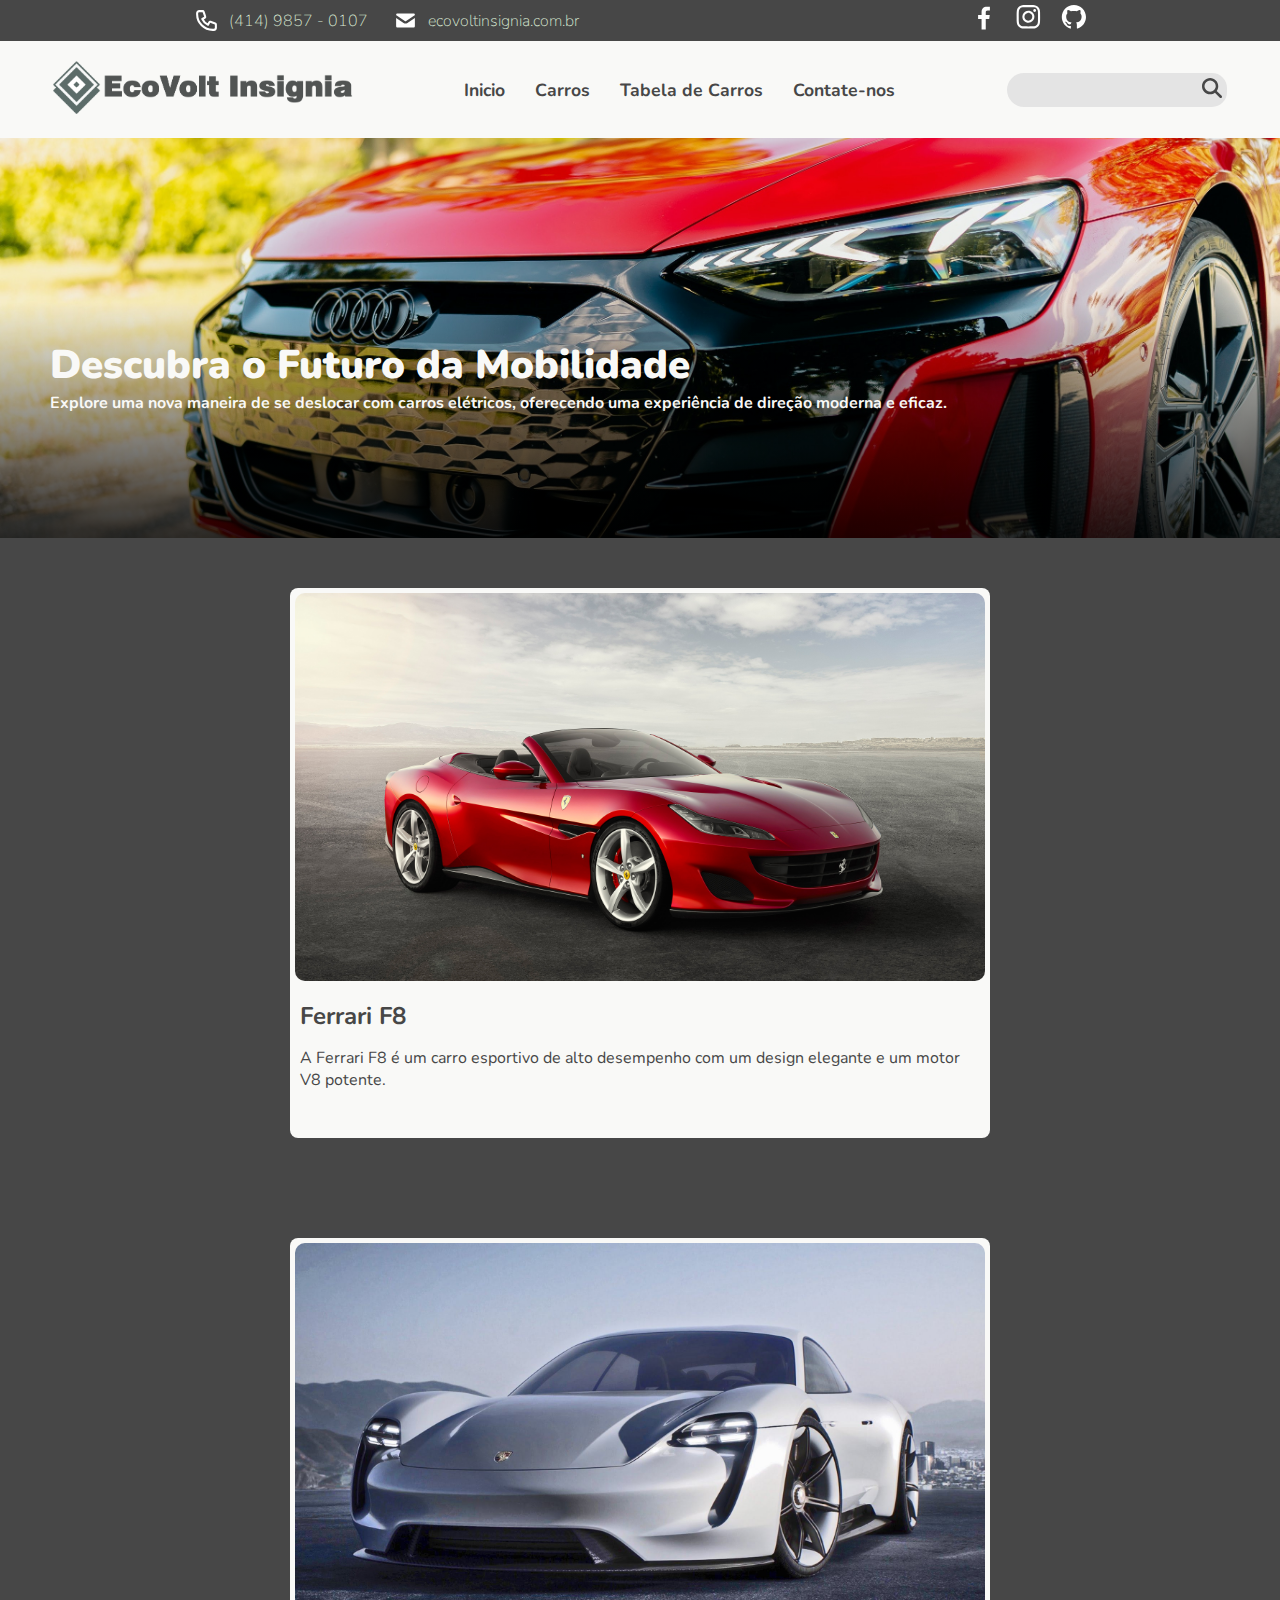
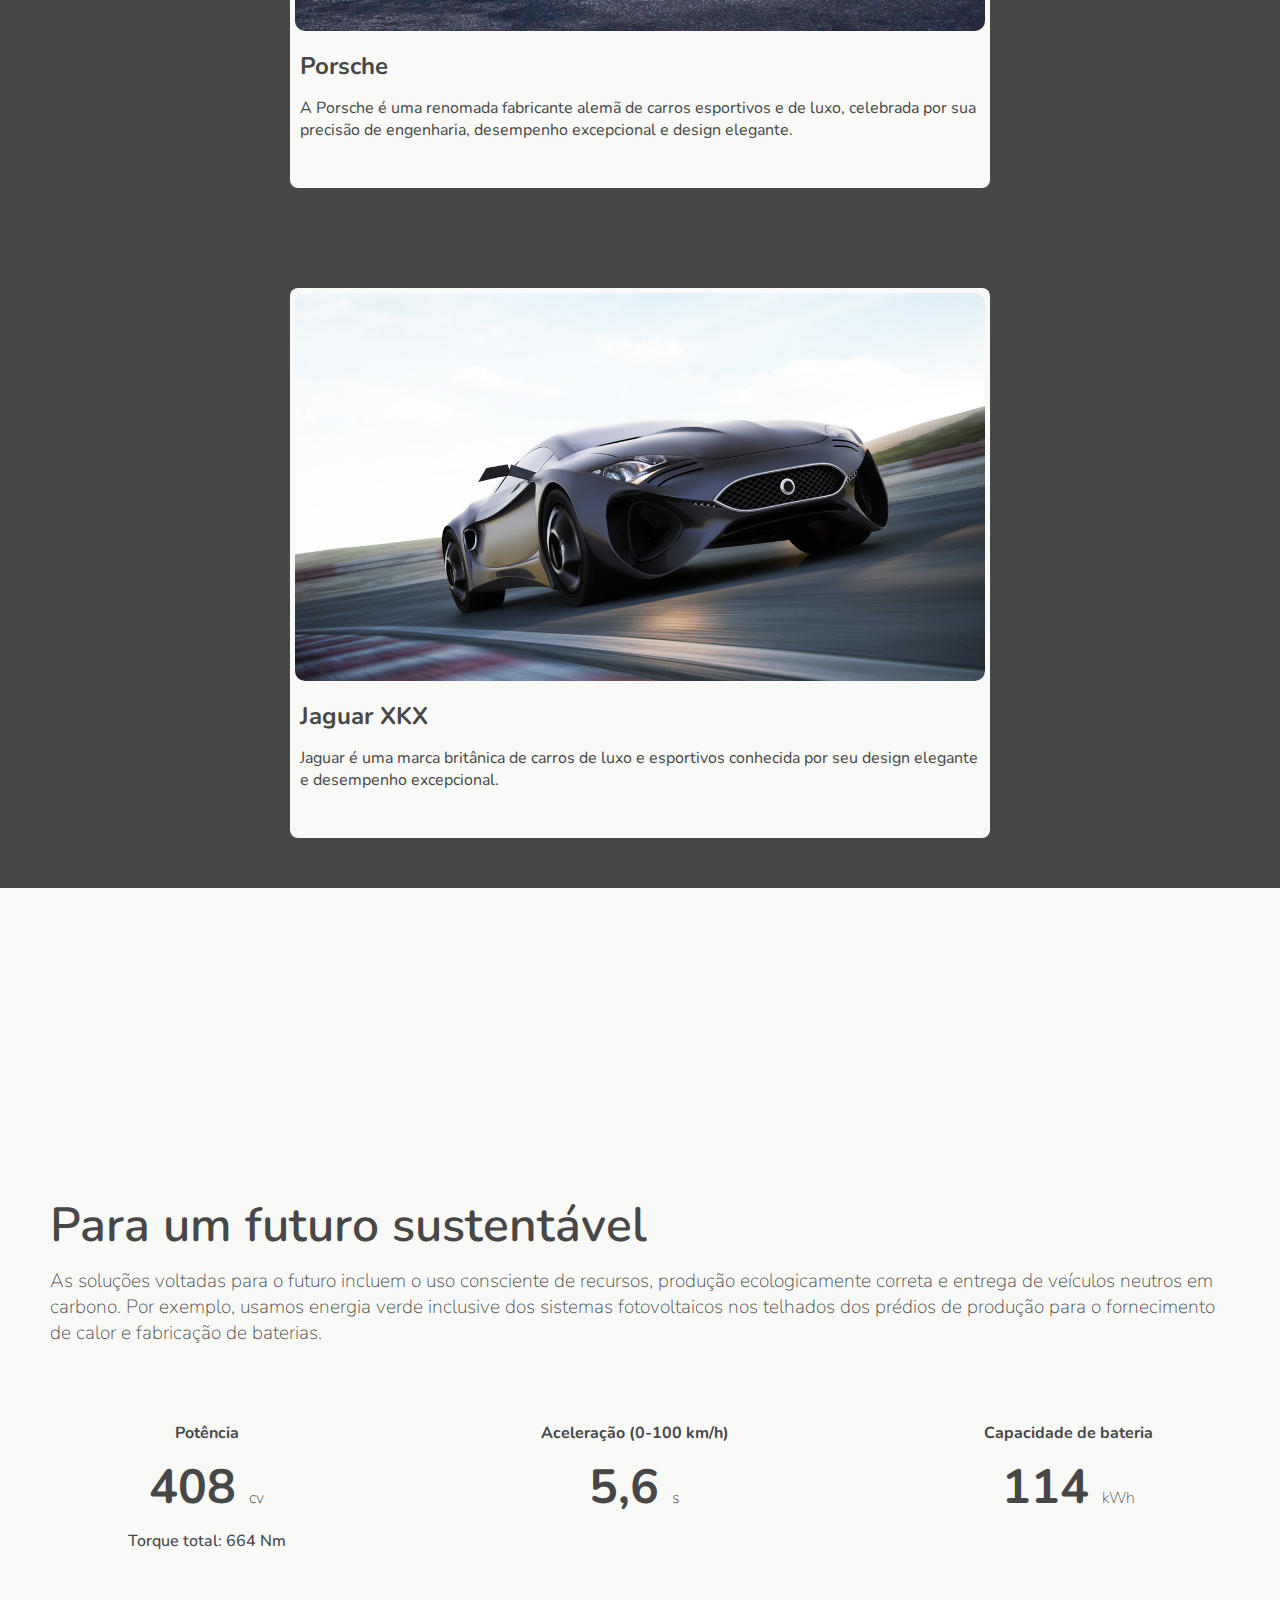
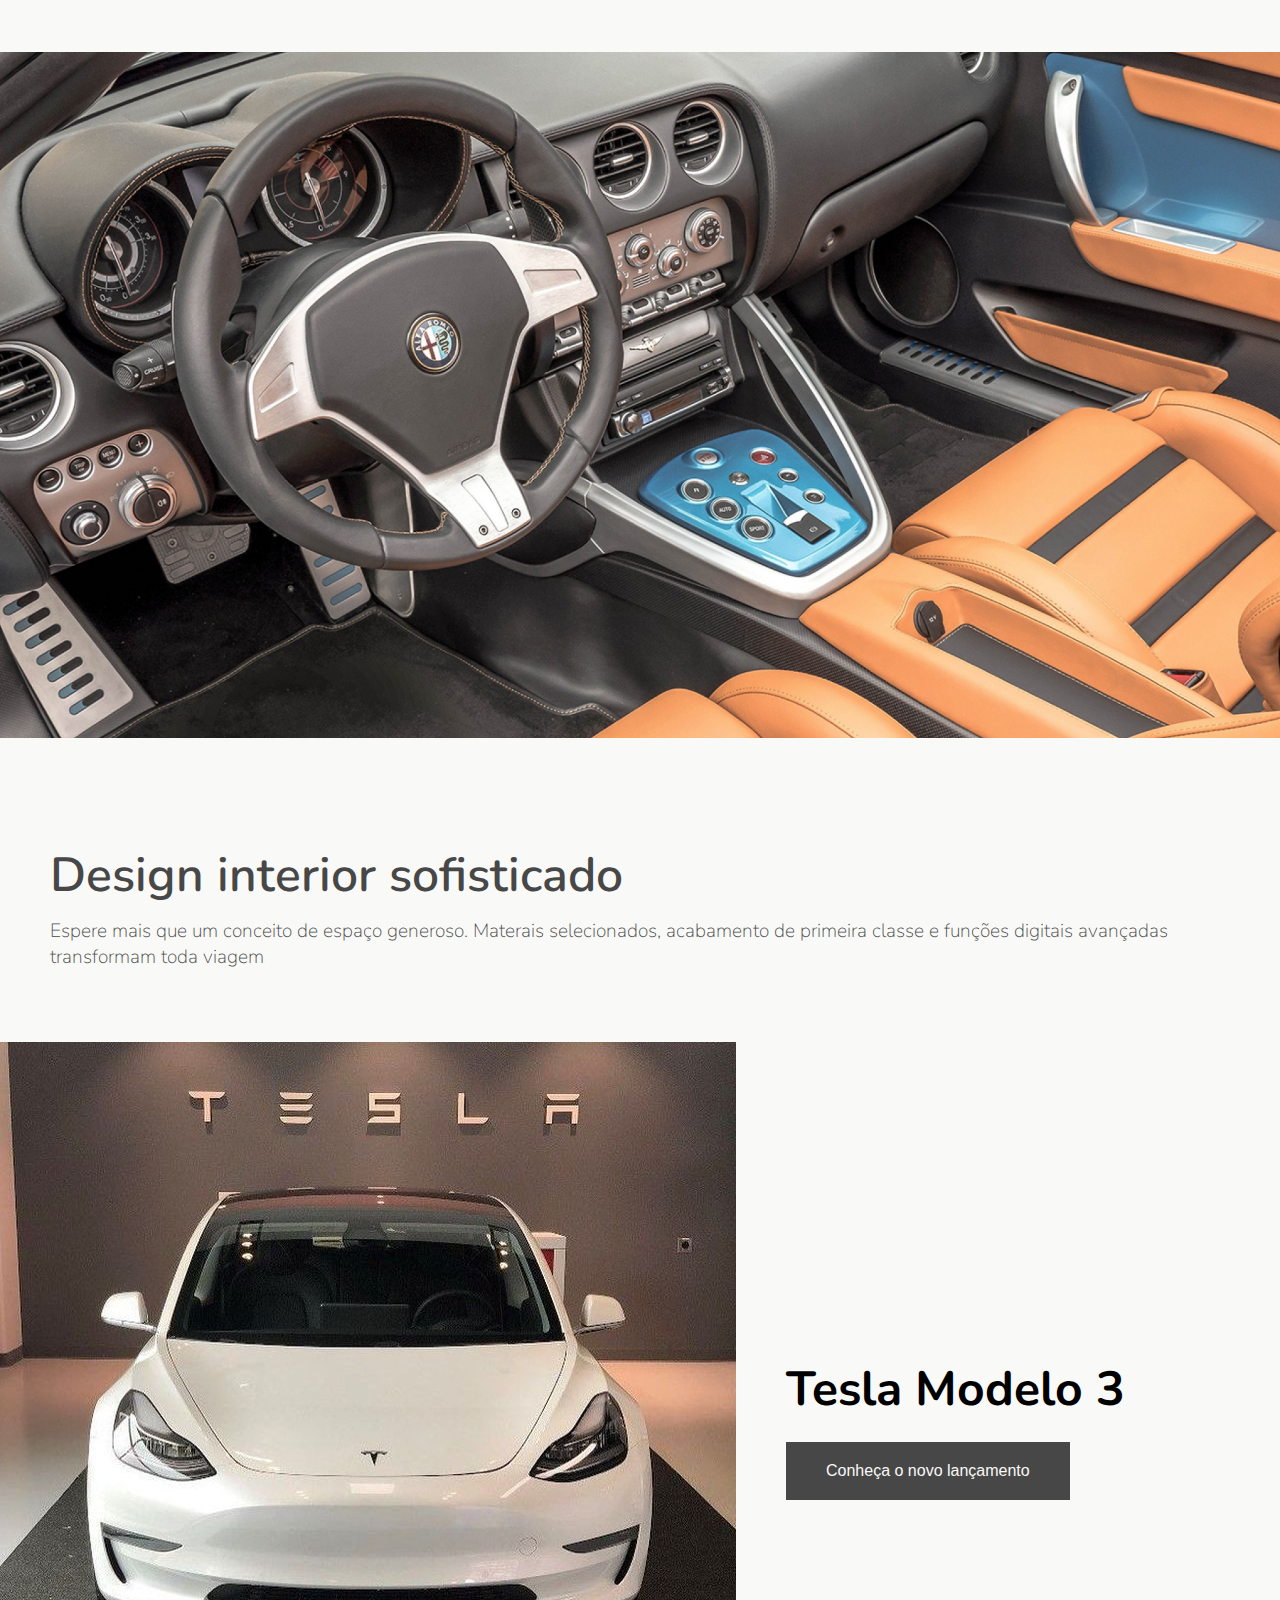
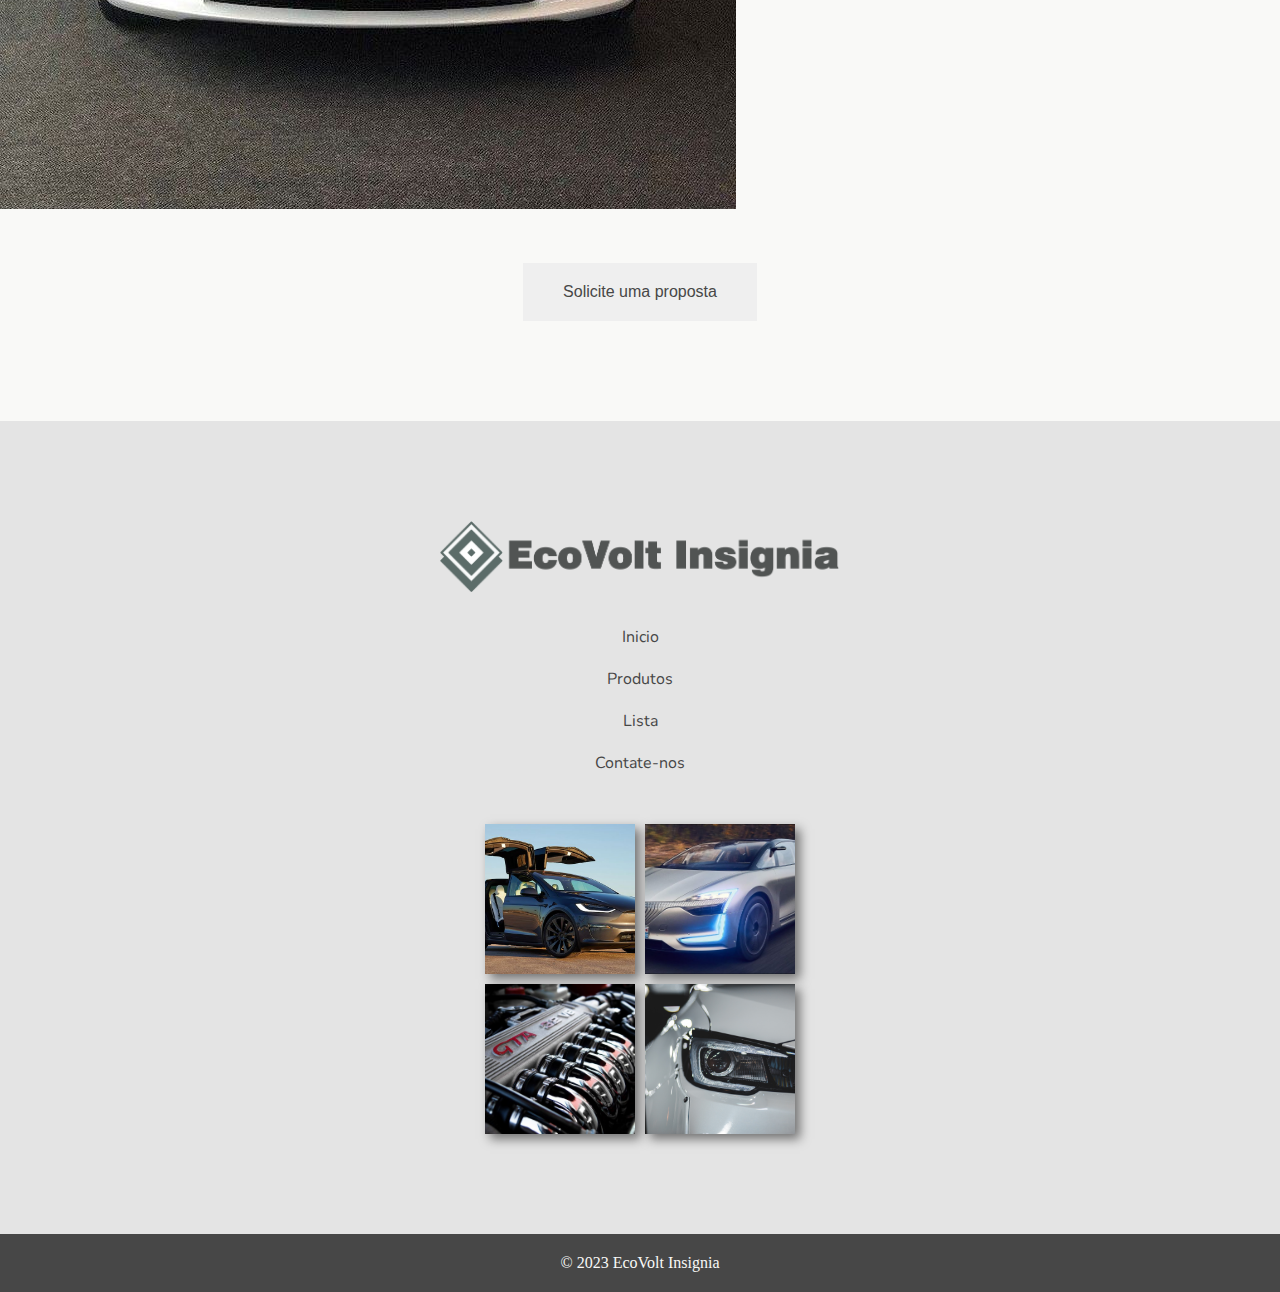
==== index.html @ 7a1aa247 "responsivo da page index + adicionado tabela de carros" ====
<!DOCTYPE html>
<html lang="en">

<head>
    <meta charset="UTF-8">
    <meta name="viewport" content="width=device-width, initial-scale=1.0">
    <title>EcoVolt Insignia</title>
    <link rel="stylesheet" href="./styles/style-index.css">
    <link rel="preconnect" href="https://fonts.googleapis.com">
    <link rel="preconnect" href="https://fonts.gstatic.com" crossorigin>
    <link
        href="https://fonts.googleapis.com/css2?family=Nunito:ital,wght@0,200;0,400;0,500;0,700;0,1000;1,300&display=swap"
        rel="stylesheet">
</head>

<body>
    <main class="header">

        <header>
            <section class="header_contacts">
                <div class="header_div">

                    <div class="header_div__contacts">
                        <img src="./src/assets/icons/phone.svg" alt="icone telefone">
                        <a class="header-link" href="#">(414) 9857 - 0107</a>

                        <img src="./src/assets/icons/Icon.svg" alt="icone email">
                        <a class="header-link" href="#">ecovoltinsignia.com.br</a>
                    </div>

                    <div class="header_div__socials">
                        <a href="#"><img src="./src/assets/icons/logo-fb-simple 2.svg" alt="logo do facebook"></a>

                        <a href="#"><img src="./src/assets/icons/Group.svg" alt="logo instagram"></a>

                        <a href="#"><img src="./src/assets/icons/logo-github 1.svg" alt="logo github"></a>

                    </div>


                </div>
            </section>


            <nav class="header_nav">
                <a href="index.html"><img class="logo" src="./src/assets/images/logo.png" alt="logo"></a>

                <button class="menu-toggle" id="menuToggle">&#9776;</button>

                <ul class="nav_list ">
                    <button class="menu-toggle2" id="menuToggle2">X</button>
                    <li><a href="index.html">Inicio</a></li>
                    <li><a href="#">Carros</a></li>
                    <li><a href="./pages/tabelaDeCarros.html">Tabela de Carros</a></li>
                    <li><a href="./pages/contact.html">Contate-nos</a></li>

                </ul>

                <form class="header_form">
                    <label for="search"></label>
                    <input class="header_form__input" name="search" type="text">
                    <button class="header_form__button"><img src="./src/assets/icons/magnifying-glass-solid.svg"
                            alt="icone de lupa"></button>
                </form>
            </nav>

        </header>
        <article class="header_banner">
            <div class="header_banner__div">
                <h1 class="header_banner__title">Descubra o Futuro da Mobilidade</h1>
                <p class="header_banner__paragraph">Explore uma nova maneira de se deslocar com carros elétricos,
                    oferecendo
                    uma experiência de direção moderna e eficaz.</p>
            </div>
        </article>

        <article class="card">
            <div class="card_container">
                <div class="card_container__cars ">
                    <img class="card_container__carsImg" src="./src/assets/images/2017_ferrari_812_superfast_3-HD.jpg"
                        alt="Foto do carro tesla">
                    <h2 class="card_container__carsTitle">Ferrari F8</h2>
                    <p class="card_container__carsDescription">A Ferrari F8 é um carro esportivo de alto desempenho com
                        um design elegante e um motor V8 potente. </p>
                </div>

                <div class="card_container__cars">
                    <img class="card_container__carsImg" src="./src/assets/images/20160727porschee.jpg"
                        alt="Foto do carro tesla">
                    <h2 class="card_container__carsTitle">Porsche</h2>
                    <p class="card_container__carsDescription">
                        A Porsche é uma renomada fabricante alemã de carros esportivos e de luxo, celebrada por sua
                        precisão de engenharia, desempenho excepcional e design elegante. </p>
                </div>

                <div class="card_container__cars">
                    <img class="card_container__carsImg" src="./src/assets/images/1-jaguarxkxfrontphoto.jpg"
                        alt="Foto do carro tesla">
                    <h2 class="card_container__carsTitle">Jaguar XKX</h2>
                    <p class="card_container__carsDescription">Jaguar é uma marca britânica de carros de luxo e
                        esportivos conhecida por seu design elegante e desempenho excepcional. </p>
                </div>
            </div>
        </article>

        <article class="card_video">
            <video class="card_video__video" id="meu-video" width="100%" autoplay>
                <source src="./src/assets/images/production_id_4817952 (2160p).mp4" type="video/mp4">
            </video>
        </article>

        <article class="card_text">
            <div class="card_container__text animacao">
                <h2 class=" card_text__title">Para um futuro sustentável</h2>
                <p class="card_text__paragraph">As soluções voltadas para o futuro incluem o uso consciente de
                    recursos, produção ecologicamente correta e entrega de veículos neutros em carbono. Por exemplo,
                    usamos energia verde inclusive dos sistemas fotovoltaicos nos telhados dos prédios de produção
                    para o fornecimento de calor e fabricação de baterias.</p>

            </div>
        </article>
        <article class="card_infos animacao">

            <div class="card_infos__text ">
                <h4>Potência</h4>
                <h2>408 <span>cv</span></h2>
                <p>Torque total: 664 Nm</p>
            </div>

            <div class=" card_infos__text ">
                <h4>Aceleração (0-100 km/h)</h4>
                <h2>5,6 <span>s</span></h2>
            </div>

            <div class="card_infos__text ">
                <h4>Capacidade de bateria</h4>
                <h2>114 <span>kWh</span>
                </h2>

            </div>
        </article>

        <article class="card_photo animacao">
            <img src="./src/assets/images/touring-disco-volante-spyder-2016-10_1.jpg"
                alt="Foto da parte de dentro de um carro elétrico">
        </article>

        <article class="card_text">
            <div class="card_container__text animacao">
                <h2 class=" card_text__title">Design interior sofisticado</h2>
                <p class="card_text__paragraph">Espere mais que um conceito de espaço generoso. Materais selecionados,
                    acabamento de primeira classe
                    e
                    funções digitais avançadas transformam toda viagem </p>
            </div>
        </article>


        <article class="card_contacts animacao">

            <div class="card_contacts__photo">
                <img src="./src/assets/images/2020 Tesla Model S.jpeg" alt="">
            </div>
            <div class="card_contacts__info">
                <h2 class="card_contacts__text">Tesla Modelo 3</h2>
                <button class="card_contacts__button">Conheça o novo lançamento</button>
            </div>

        </article>


        <article class="card_button">
            <button>
                Solicite uma proposta
            </button>
        </article>

        <footer class="footer">
            <div class="container_footer">

                <div class="container_footer__logo">
                    <img src="./src/assets/images/logo.png" alt="Imagem da logo">
                </div>

                <div class="container_footer__nav">
                    <ul class="container_footer__navList">
                        <li><a href="index.html">Inicio</a></li>
                        <li><a href="#">Produtos</a></li>
                        <li><a href="#">Lista</a></li>
                        <li><a href="#">Contate-nos</a></li>
                    </ul>
                </div>

                <div class="container_footer__img">
                    <div class="row">
                        <img src="./src/assets/images/2022 Tesla Model X Plaid.jpeg" alt="">
                        <img src="./src/assets/images/maxresdefault.jpg" alt="">
                    </div>
                    <div class="row">
                        <img src="./src/assets/images/maxresdefault (1).jpg" alt="">
                        <img src="./src/assets/images/pexels-erik-mclean-5158167.jpg" alt="">
                    </div>
                </div>


            </div>
            <div class="container_footer__infos">
                <p>&copy; 2023 EcoVolt Insignia</p>
            </div>
        </footer>

    </main>

    <script src="./js/script.js">
    </script>
</body>

</html>
---- styles/style-index.css ----
@import url('color.css');

* {
    margin: 0;
    padding: 0;
    box-sizing: border-box;

}

.header {

    background-color: var(--cor-bege-claro);
}



.header_contacts {
    background-color: var(--cor-cinza-escuro);
}

.header_div {
    box-sizing: border-box;
    max-width: 1400px;
    margin: 0 auto;
    padding: 5px;
    display: flex;
    font-size: 1rem;
    justify-content: space-between;
    align-items: center;
    font-family: 'Nunito', sans-serif;
    font-weight: 200;

}


.header_div__contacts {

    display: flex;
    gap: 10px;
    justify-content: center;
    align-items: center;


}

.header_div__contacts a {
    margin-right: 15px;
    text-decoration: none;
    color: var(--cor-bege-suave);
}


.header_div img {
    width: 25px;
    height: 25px;
}


.header_div__socials {
    display: flex;
    gap: 20px;
}


.header_nav {
    box-sizing: border-box;
    max-width: 1400px;
    margin: 0 auto;
    padding: 20px 0px;
    display: flex;
    justify-content: space-between;
    align-items: center;
}

.logo {
    width: 300px;
}

.nav_list {
    display: flex;
    gap: 20px;
}



.header_nav a {
    list-style: none;
    text-decoration: none;
    color: var(--cor-cinza-escuro);
}



.header_nav li {
    font-family: 'Nunito', sans-serif;
    font-size: 1.1rem;
    font-weight: 700;
    padding: 5px;

    list-style: none;
    text-decoration: none;
    position: relative;
}


.header_nav a::before {
    position: absolute;
    content: '';
    left: 0;
    bottom: 0;
    width: 100%;
    height: 2px;
    background: var(--cor-verde-claro);
    transform: scaleX(0);
    transition: transform 0.3s ease;
}




.header_nav a:hover::before {
    transform: scaleX(1);
}


.menu-toggle,
.menu-toggle2 {
    display: none;
}


.header_form {
    display: flex;

}

.header_form__input {
    font-family: 'Nunito', sans-serif;
    border: none;
    padding: 8px;
    border-start-start-radius: 20px;
    border-bottom-left-radius: 20px;
    background-color: var(--cor-cinza-claro);
    outline: none
}



.header_form__button {
    justify-content: center;
    align-items: center;
    border: none;
    cursor: pointer;
    padding: 5px;
    border-end-end-radius: 15px;
    border-top-right-radius: 15px;
    background-color: var(--cor-cinza-claro);

}

.header_form__button img {

    width: 20px;
}


.header_banner {
    position: relative;
    height: 400px;
    background: linear-gradient(180deg, rgba(0, 0, 0, 0) 41.15%, rgba(0, 0, 0, 0.8) 100%), url("../src/assets/images/pexels-garvin-st-villier-14277561.jpg") center / cover no-repeat;
}


.header_banner__div {
    position: absolute;
    box-sizing: border-box;
    max-width: 1400px;
    margin-left: 200px;
    margin-top: 200px;
}


.header_banner__title {
    font-family: 'Nunito', sans-serif;
    font-weight: 1000;
    font-size: 2.5rem;
    color: var(--cor-bege-claro);
}


.header_banner__paragraph {
    font-family: 'Nunito', sans-serif;
    font-weight: 700;
    font-size: 1rem;
    color: var(--cor-bege-claro);
    overflow-wrap: break-word;
}



.card {
    background-color: var(--cor-cinza-escuro);

}

.card_container {
    box-sizing: border-box;
    max-width: 1400px;
    display: flex;
    margin: 0 auto;
    justify-content: space-around;


}

.card_container__cars {
    cursor: pointer;
    margin-top: 100px;
    margin-bottom: 100px;
    overflow: hidden;
    width: 450px;
    height: 400px;
    background-color: var(--cor-bege-claro);
    border-radius: 8px;
    transition: tranforme 0.9s cubic-bezier(0.175, 0.885, 0.320, 1.275);


}



.card_container__cars:hover {
    transform: scale(1.05);
    opacity: 0.8;
}

.card_container__carsImg {
    padding: 5px;
    border-radius: 15px;
    width: 450px;
}


.card_container__carsTitle {
    font-family: 'Nunito', sans-serif;
    padding: 10px;
    color: var(--cor-cinza-escuro);
}

.card_container__carsDescription {
    font-family: 'Nunito', sans-serif;
    padding: 5px 10px;
    width: 450px;
    color: var(--cor-cinza-escuro);
}


.card_video {
    overflow: hidden;

}

.card_video__video {
    box-sizing: border-box;

    width: 100%;

    overflow: hidden;
}


.card_text {
    height: 200px;
    background-color: var(--cor-bege-claro);
}

.card_container__text {
    box-sizing: border-box;
    max-width: 1400px;
    margin: 0 auto;
    color: var(--cor-cinza-escuro);
    transform: translateY(50px);
    transition: opacity 0.5s, transform 0.5s;
}

.card_text__title {
    font-family: 'Nunito', sans-serif;
    font-weight: 600;
    font-size: 3rem;
    margin-top: 100px;
}

.card_text__paragraph {
    font-family: 'Nunito', sans-serif;
    font-weight: 100;
    font-size: 1.2rem;
    margin-top: 10px;
}





.card_infos {
    display: flex;

    justify-content: space-around;
    transform: translateY(50px);
    transition: opacity 0.5s, transform 0.5s;
    margin-bottom: 100px;
}

.card_infos__text {
    position: relative;
    text-align: center;
    margin-top: 30px;

    color: var(--cor-cinza-escuro);


}

.card_infos__text h2 {
    font-family: 'Nunito', sans-serif;
    font-weight: 700;
    font-size: 3rem;
    margin-bottom: 10px;

}

.card_infos__text h4 {
    font-family: 'Nunito', sans-serif;
    font-weight: 700;
    font-size: 1rem;
    margin-bottom: 10px;
}


.card_infos__text p {
    font-family: 'Nunito', sans-serif;
    font-weight: 500;
    font-size: 1rem;

}

.card_infos__text span {
    font-family: 'Nunito', sans-serif;
    font-weight: 100;
    font-size: 1rem;

}








.card_photo {
    color: var(--cor-cinza-escuro);
    margin-top: 50px;
    overflow: hidden;
    transform: translateY(50px);
    transition: opacity 0.5s, transform 0.5s;
}

.card_photo img {
    width: 100%;

}



.card_contacts {
    display: flex;
    box-sizing: border-box;
    max-width: 1400px;
    margin: 0 auto;
    transform: translateY(50px);
    transition: opacity 0.5s, transform 0.5s;


}

.card_contacts__photo {
    overflow: hidden;
}


.card_contacts__info {
    margin-left: 50px;
    align-self: center;


}


.card_contacts__text {
    font-family: 'Nunito', sans-serif;
    font-weight: 700;
    font-size: 3rem;
    margin-bottom: 20px;
}


.card_contacts__button {
    border: none;
    cursor: pointer;
    color: var(--cor-bege-claro);
    font-size: 1rem;
    padding: 20px 40px;
    background-color: var(--cor-cinza-escuro);
    transition: tranforme 0.5s ease-in-out;
}



.card_contacts__button:hover {
    color: var(--cor-cinza-escuro);
    background-color: var(--cor-cinza-claro);
}



.card_button {
    display: flex;
    align-items: center;
    justify-content: center;
}

.card_button button {
    cursor: pointer;
    text-align: center;
    color: var(--cor-cinza-escuro);
    border: none;
    font-size: 1rem;
    margin-top: 100px;
    margin-bottom: 100px;
    padding: 20px 40px;

}


.footer {
    background-color: var(--cor-cinza-claro);
}

.container_footer {
    box-sizing: border-box;
    max-width: 1400px;
    margin: 0 auto;
    display: flex;
    justify-content: space-between;
    padding: 100px 0px;
}

.container_footer__logo {
    align-self: center;

}

.container_footer__logo img {
    width: 400px;
}

.container_footer__nav {
    align-self: center;
}


.container_footer__navList {
    text-align: center;
    list-style: none;
}

.container_footer__navList a {
    font-family: 'Nunito', sans-serif;
    border: 1px solid var(--cor-cinza-claro);
    color: var(--cor-cinza-escuro);
    padding: 5px 10px;
    border-radius: 5px;
    text-decoration: none;
    margin-bottom: 20px;

}

.container_footer__navList a:hover {

    border: 1px solid var(--cor-cinza-escuro);
}



.container_footer__navList li {
    margin-bottom: 20px;
}



.container_footer__img {
    display: flex;
    flex-direction: column;
    align-items: center;
    gap: 10px;

}


.container_footer__img img {
    object-fit: cover;
    width: 150px;
    box-shadow: 5px 5px 10px rgba(0, 0, 0, 0.5);
    height: 150px;

}


.row {
    display: flex;
    gap: 10px;
}






.container_footer__infos {
    color: var(--cor-bege-claro);
    background-color: var(--cor-cinza-escuro);
    text-align: center;
    padding: 20px 0px;
}


.animated {
    opacity: 1;
    transform: translateY(0);
    transition: opacity 0.5s, transform 0.5s;
}









@media(max-width: 1400px) {

    .header_div {
        justify-content: space-around;
    }

    .header_nav {
        justify-content: space-around;
    }

    .header_banner__div {
        margin-left: 50px;
    }

    .header_banner__title {
        text-align: start;
    }


    .card_container {
        flex-direction: column;
        align-items: center;
    }

    .card_container__cars {
        margin-top: 50px;
        margin-bottom: 50px;
        width: 700px;
        height: 550px;
    }

    .card_container__carsImg,
    .card_container__carsTitle,
    .card_container__carsDescription {
        width: 700px;
    }


    .card_container__text {
        margin-right: 50px;

        margin-left: 50px;
        justify-content: space-around;
    }


    .container_footer {
        flex-direction: column;
        gap: 30px;
    }

}





@media(max-width: 1000px) {



    .logo {
        width: 150px;
    }

    .header_form__input {
        display: none;
    }

    .header_form__button {
        display: none;
    }
}







/* estilo menu hamburguer */
@media (max-width: 768px) {

    .header_div {
        display: none;

    }


    .header_nav {
        justify-content: space-around;
        position: relative;
    }

    .nav_list {
        display: none;
    }



    .menu-toggle {
        margin-left: 100px;
    }

    .menu-toggle,
    .menu-toggle2 {

        display: block;
        cursor: pointer;
    }


    .menu-toggle2.active {
        color: var(--cor-bege-claro);
        background: none;
        border: none;
        text-align: center;
        font-size: 1.5rem;

    }


    .nav_list.active {
        padding: 20px;
        text-align: center;
        width: 100%;
        background: linear-gradient(180deg, rgba(0, 0, 0, 0.7) 41.15%, rgba(0, 0, 0, 0.5) 100%), url("../src/assets/images/pexels-erik-mclean-5158167.jpg") center / cover no-repeat;


    }



    .nav_list a {

        color: aliceblue;
    }





    .menu-toggle.active {
        display: none;
    }

    .menu-toggle {
        display: initial;
    }


    .menu-toggle.active+.nav_list {
        display: flex;
        flex-direction: column;
        position: absolute;
        background-color: var(--cor-cinza-escuro);
        margin-top: 213.47px;
        z-index: 999;

    }

    .menu-toggle {
        background: transparent;
        border: none;
        font-size: 24px;
        cursor: pointer;
        transition: transform 0.3s;
    }





    .header_banner__div {
        margin-left: 0;
        text-align: center;
    }


    .header_banner__title {
        text-align: center;
        font-size: 1.5rem;
    }

    .header_banner__paragraph {
        font-size: 1rem;
    }


    .card_container__cars {
        margin-top: 50px;
        margin-bottom: 50px;
        width: 300px;
        height: 290px;
    }


    .card_container__carsImg,
    .card_container__carsTitle,
    .card_container__carsDescription {

        width: 300px;
    }

    .card_container__carsTitle {
        padding: 5px 10px;
        font-size: 1rem;
    }

    .card_container__carsDescription {
        padding: 0px 10px;
        font-size: 0.8rem;
    }

    .card_text__title {
        margin-top: 30px;
        font-size: 2rem;
    }

    .card_text__paragraph {
        font-size: 1rem;
    }

    .card_infos {
        border-bottom: 2px solid var(--cor-cinza-escuro);
        border-top: 2px solid var(--cor-cinza-escuro);
        margin-top: 150px;
        flex-direction: column;
    }

    .card_infos__text {
        border-bottom: 1px solid var(--cor-cinza-escuro);
    }

    .card_infos__text p {
        margin-bottom: 10px;
    }


    .card_contacts__info {
        position: absolute;

        margin: 0 20px;
    }

    .card_contacts__text {
        color: var(--cor-bege-claro);
        font-size: 2rem;
    }

    .card_contacts__button {
        position: relative;
        margin: 0px;
        font-size: 1rem;
        padding: 10px;
    }

    .card_contacts__photo {
        margin-top: 100px;
    }

    .container_footer__logo img {
        width: 200px;
    }


}
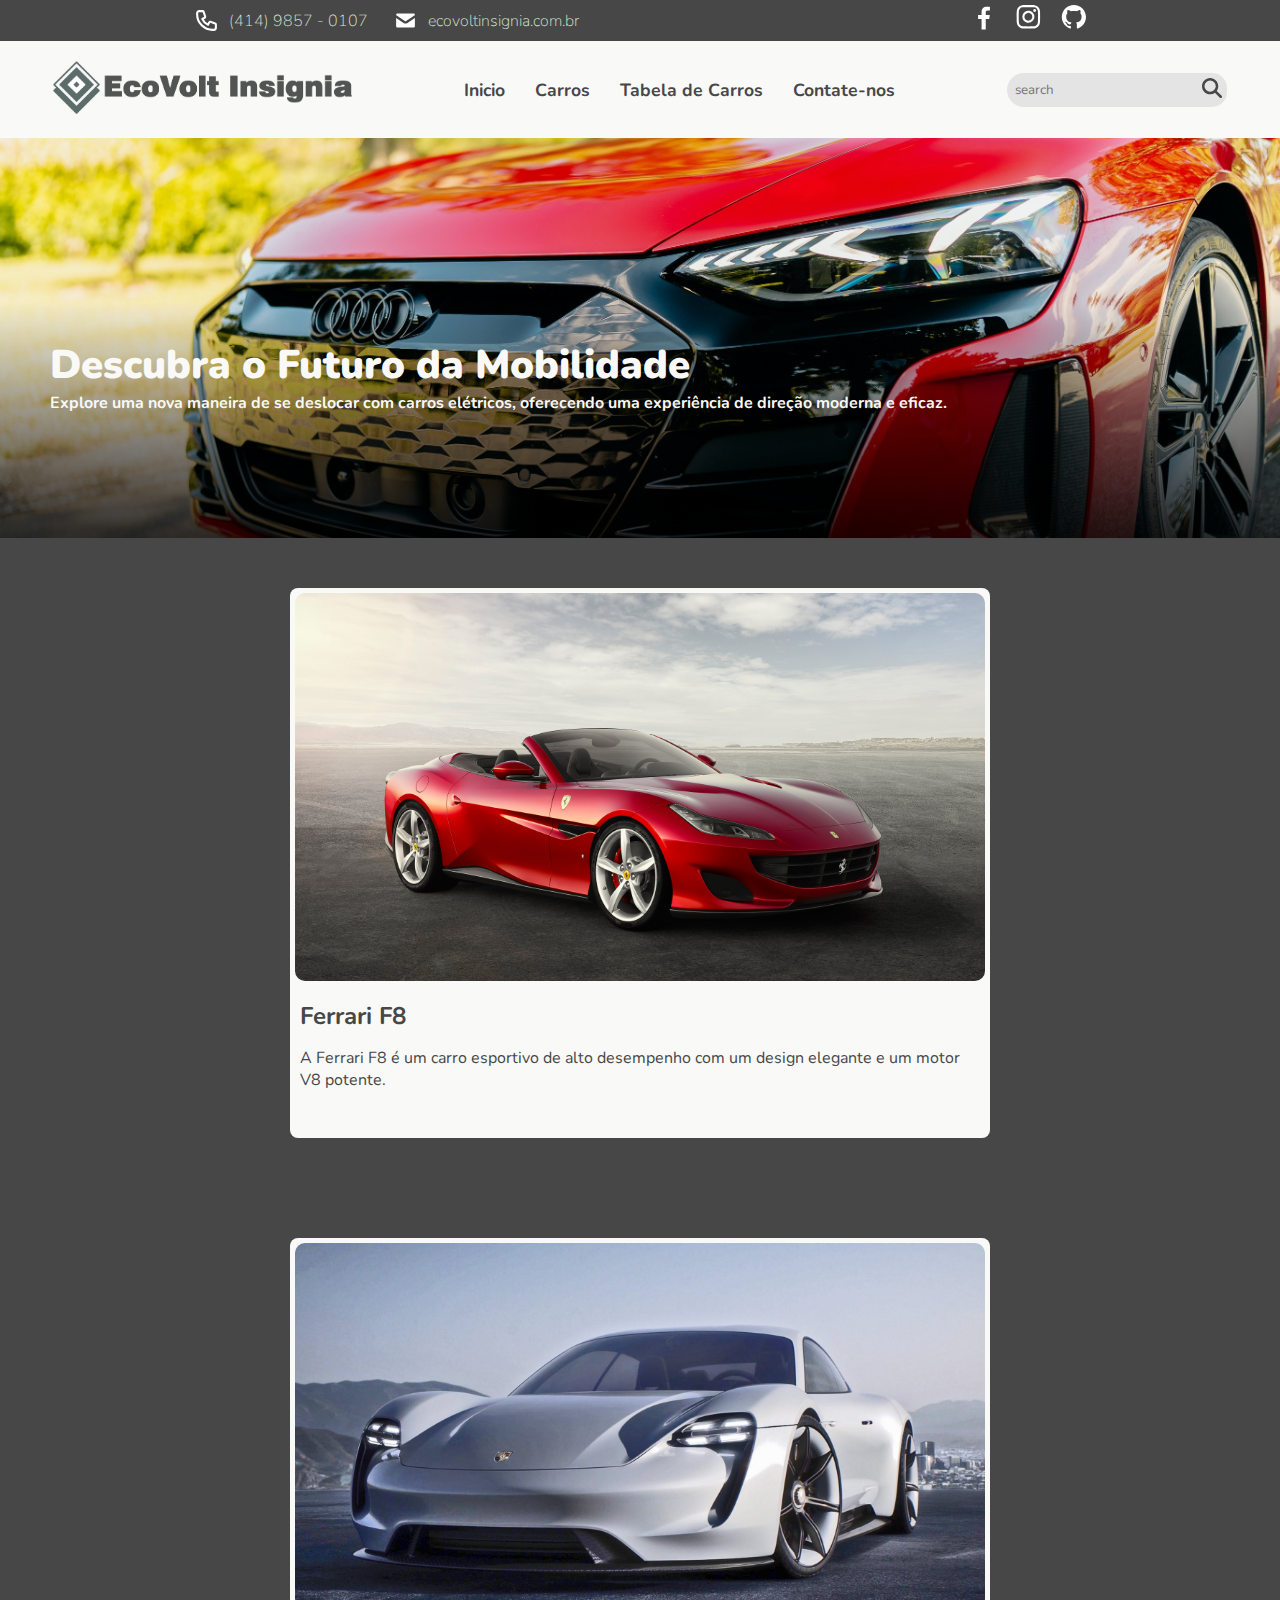
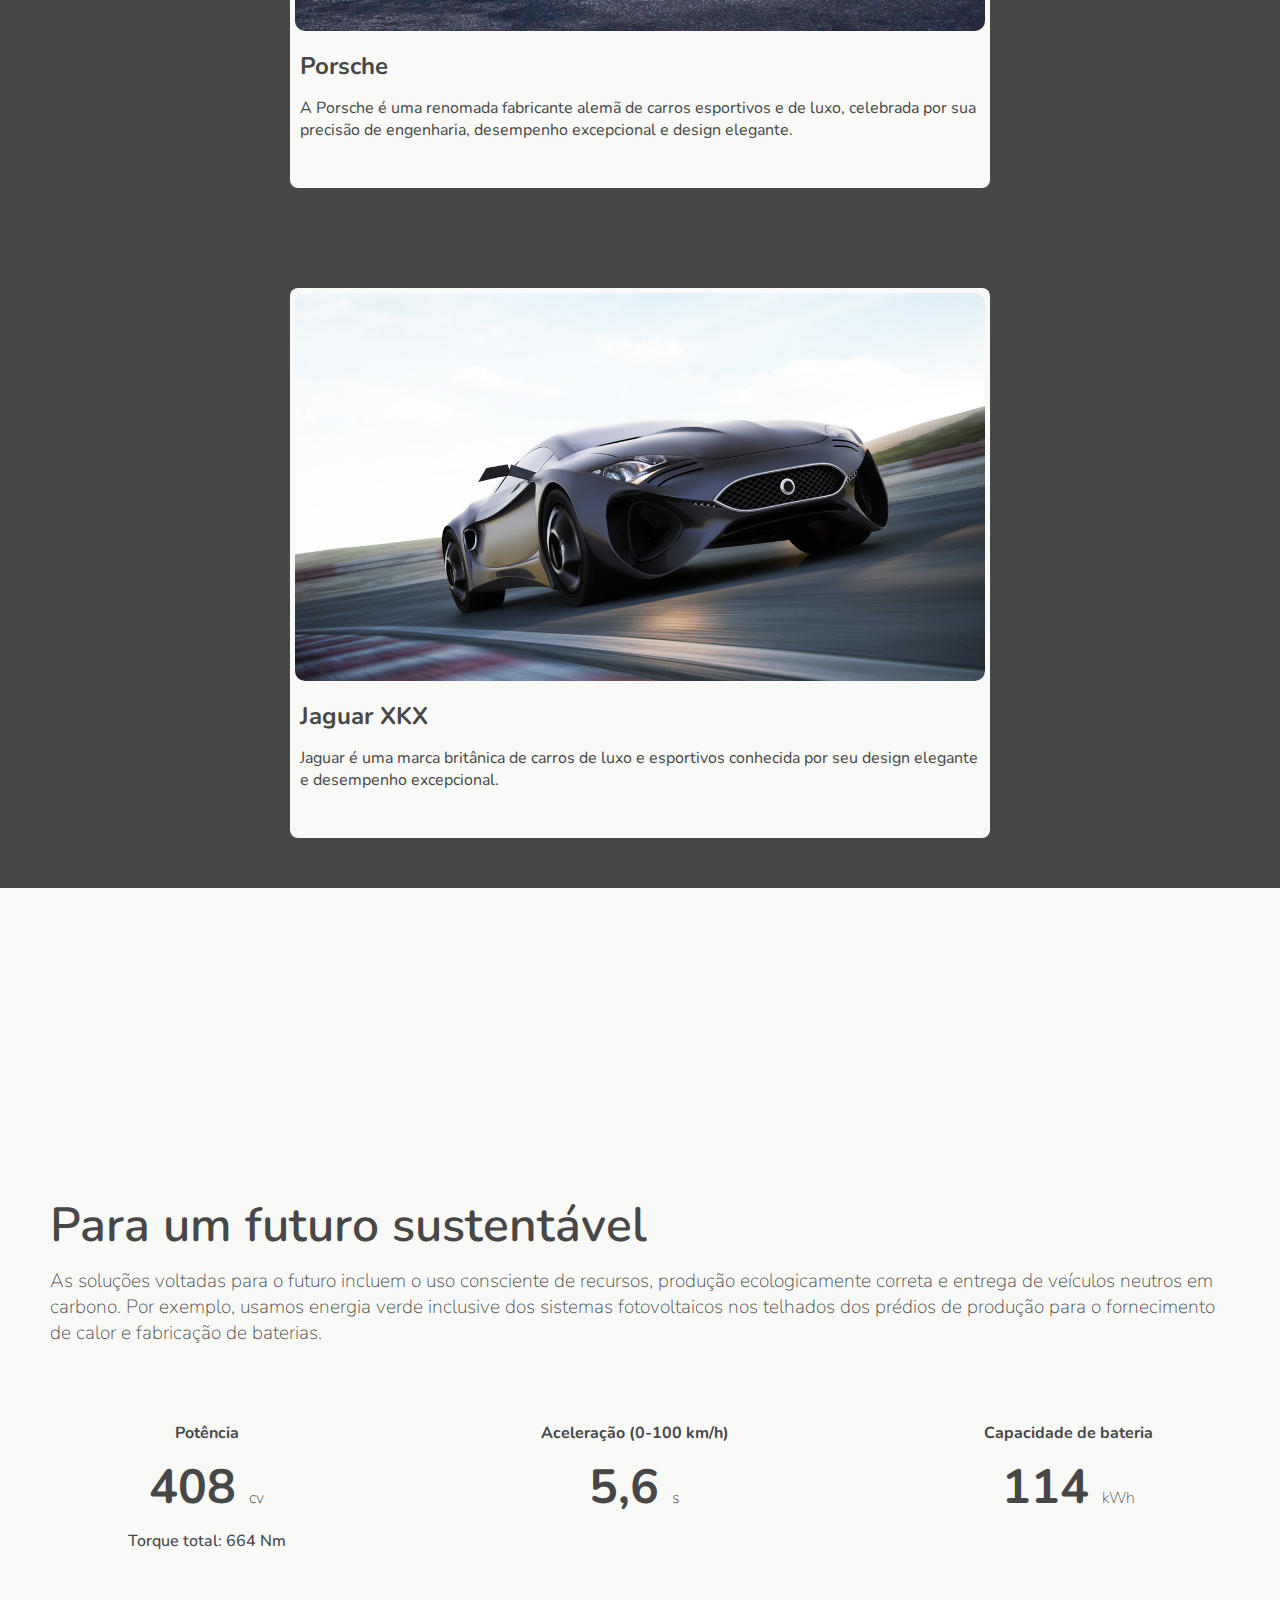
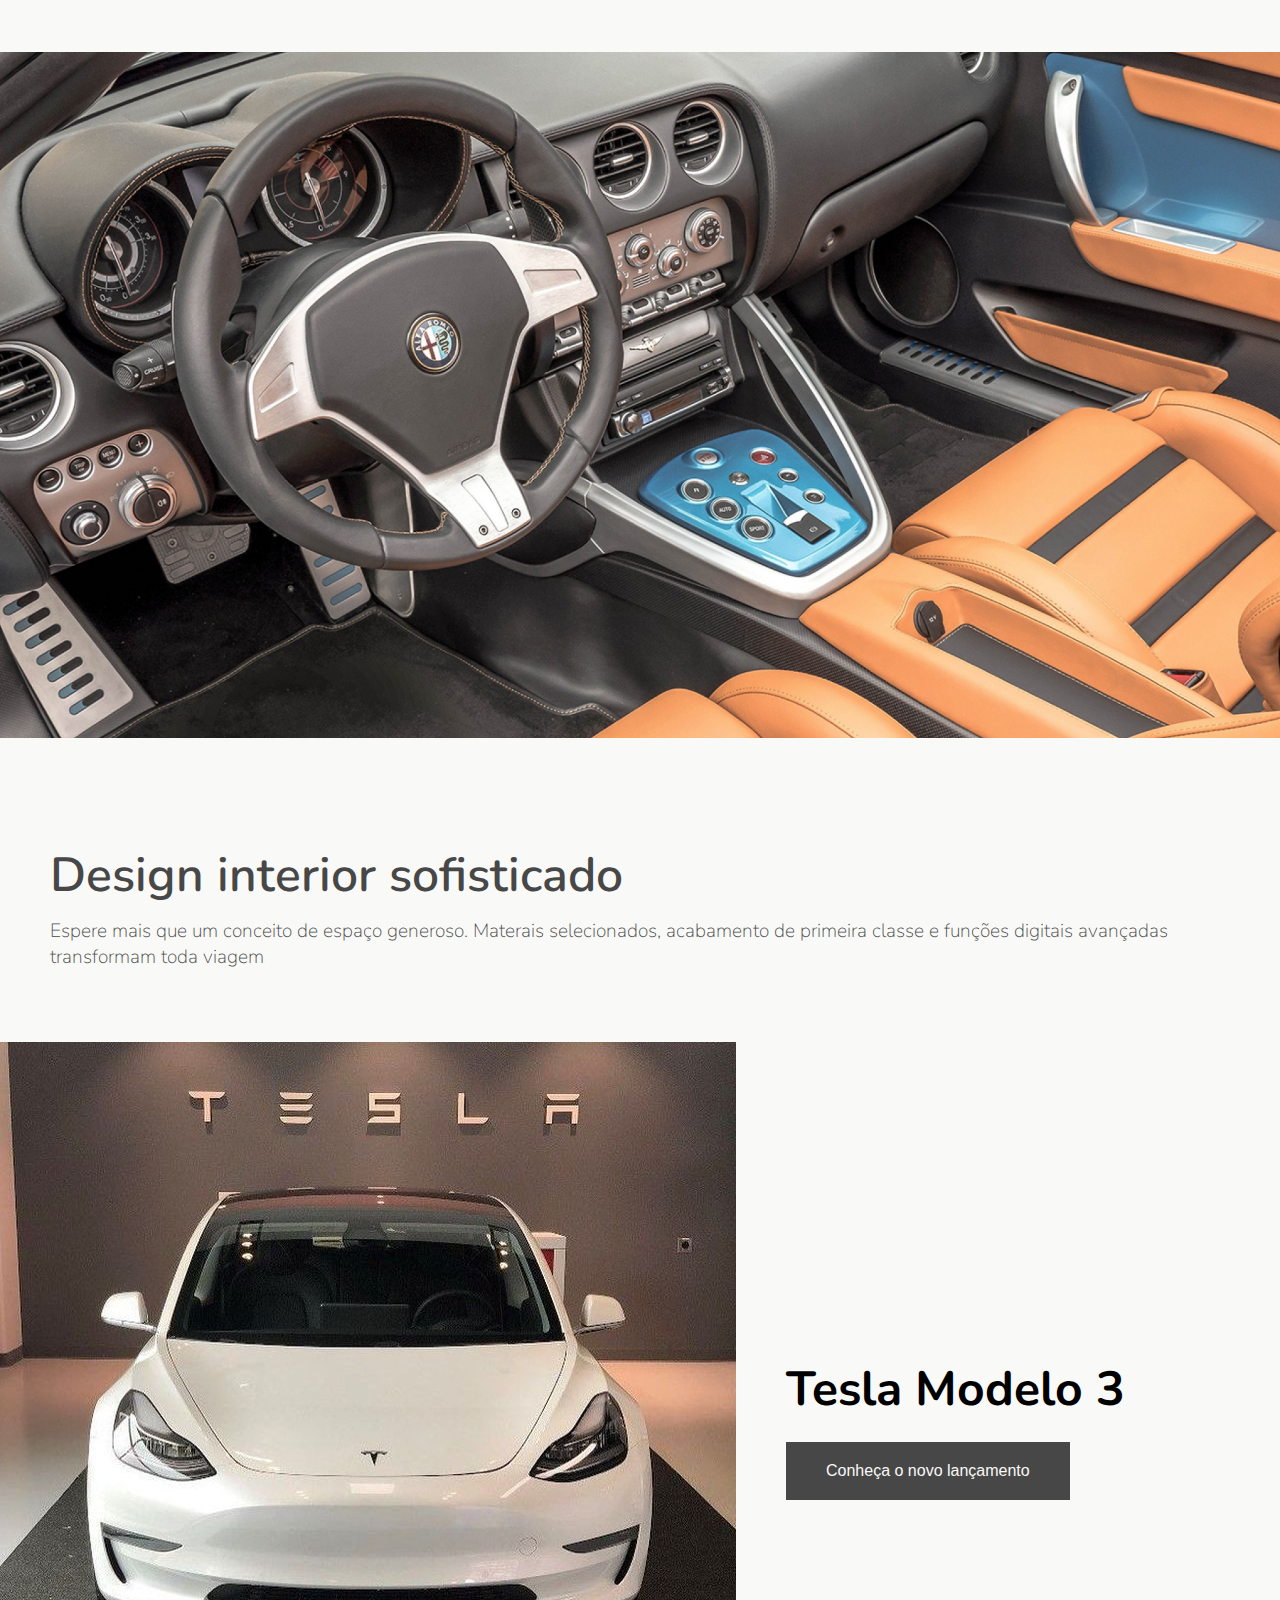
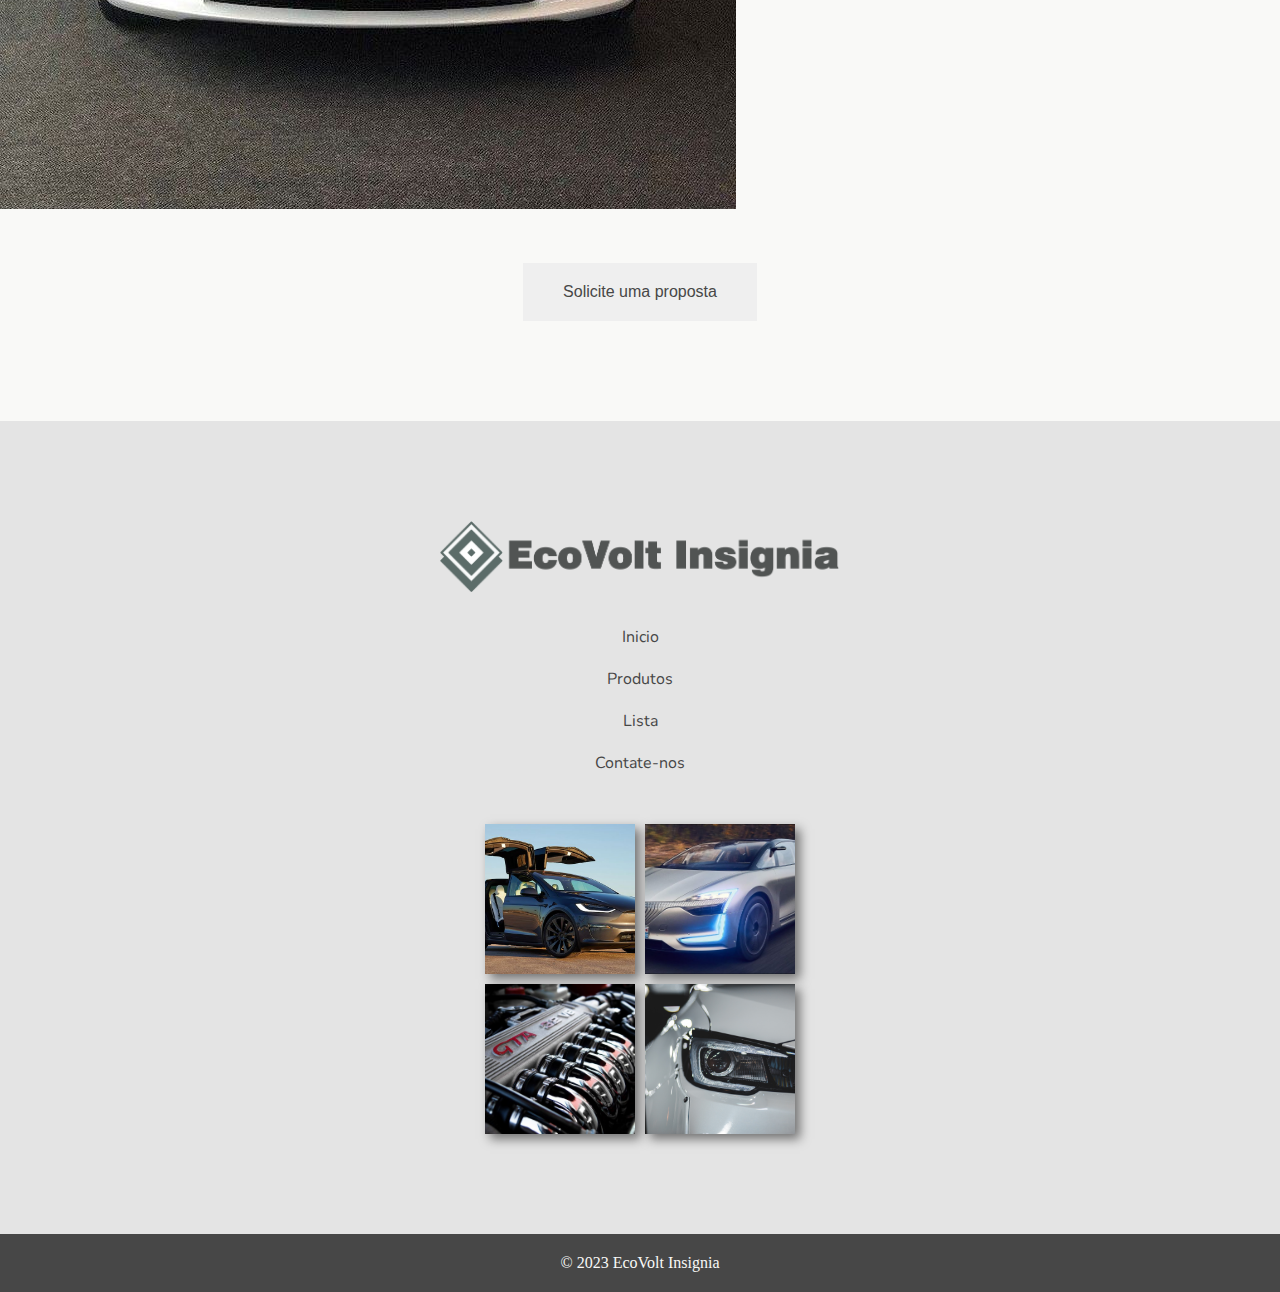
==== commit 0ab4ab51: "add new page carros" ====
--- a/index.html
+++ b/index.html
@@ -50,16 +50,16 @@
                 <ul class="nav_list ">
                     <button class="menu-toggle2" id="menuToggle2">X</button>
                     <li><a href="index.html">Inicio</a></li>
-                    <li><a href="#">Carros</a></li>
-                    <li><a href="./pages/tabelaDeCarros.html">Tabela de Carros</a></li>
-                    <li><a href="./pages/contact.html">Contate-nos</a></li>
+                    <li><a href="./src/pages/carros.html">Carros</a></li>
+                    <li><a href="./src/pages/tabelaDeCarros.html">Tabela de Carros</a></li>
+                    <li><a href="./src/pages/contateNos.html">Contate-nos</a></li>
 
                 </ul>
 
                 <form class="header_form">
                     <label for="search"></label>
-                    <input class="header_form__input" name="search" type="text">
-                    <button class="header_form__button"><img src="./src/assets/icons/magnifying-glass-solid.svg"
+                    <input class="header_form__input" name="search" id="search" type="text" placeholder="search">
+                    <button type="button" class="header_form__button"><img src="./src/assets/icons/magnifying-glass-solid.svg"
                             alt="icone de lupa"></button>
                 </form>
             </nav>
@@ -77,28 +77,34 @@
         <article class="card">
             <div class="card_container">
                 <div class="card_container__cars ">
-                    <img class="card_container__carsImg" src="./src/assets/images/2017_ferrari_812_superfast_3-HD.jpg"
+                    <a href="./src/pages/carros.html">
+                        <img class="card_container__carsImg" src="./src/assets/images/2017_ferrari_812_superfast_3-HD.jpg"
                         alt="Foto do carro tesla">
                     <h2 class="card_container__carsTitle">Ferrari F8</h2>
                     <p class="card_container__carsDescription">A Ferrari F8 é um carro esportivo de alto desempenho com
                         um design elegante e um motor V8 potente. </p>
+                    </a>
                 </div>
 
                 <div class="card_container__cars">
-                    <img class="card_container__carsImg" src="./src/assets/images/20160727porschee.jpg"
+                    <a href="./src/pages/carros.html">
+                        <img class="card_container__carsImg" src="./src/assets/images/20160727porschee.jpg"
                         alt="Foto do carro tesla">
                     <h2 class="card_container__carsTitle">Porsche</h2>
                     <p class="card_container__carsDescription">
                         A Porsche é uma renomada fabricante alemã de carros esportivos e de luxo, celebrada por sua
                         precisão de engenharia, desempenho excepcional e design elegante. </p>
+                    </a>
                 </div>
 
                 <div class="card_container__cars">
-                    <img class="card_container__carsImg" src="./src/assets/images/1-jaguarxkxfrontphoto.jpg"
+                    <a href="./src/pages/carros.html">
+                        <img class="card_container__carsImg" src="./src/assets/images/1-jaguarxkxfrontphoto.jpg"
                         alt="Foto do carro tesla">
                     <h2 class="card_container__carsTitle">Jaguar XKX</h2>
                     <p class="card_container__carsDescription">Jaguar é uma marca britânica de carros de luxo e
                         esportivos conhecida por seu design elegante e desempenho excepcional. </p>
+                    </a>
                 </div>
             </div>
         </article>
@@ -187,7 +193,7 @@
                         <li><a href="index.html">Inicio</a></li>
                         <li><a href="#">Produtos</a></li>
                         <li><a href="#">Lista</a></li>
-                        <li><a href="#">Contate-nos</a></li>
+                        <li><a href="./src/pages/contateNos.html">Contate-nos</a></li>
                     </ul>
                 </div>
 
--- a/styles/style-index.css
+++ b/styles/style-index.css
@@ -12,7 +12,9 @@
     background-color: var(--cor-bege-claro);
 }
 
-
+a{
+    text-decoration: none;
+}
 
 .header_contacts {
     background-color: var(--cor-cinza-escuro);
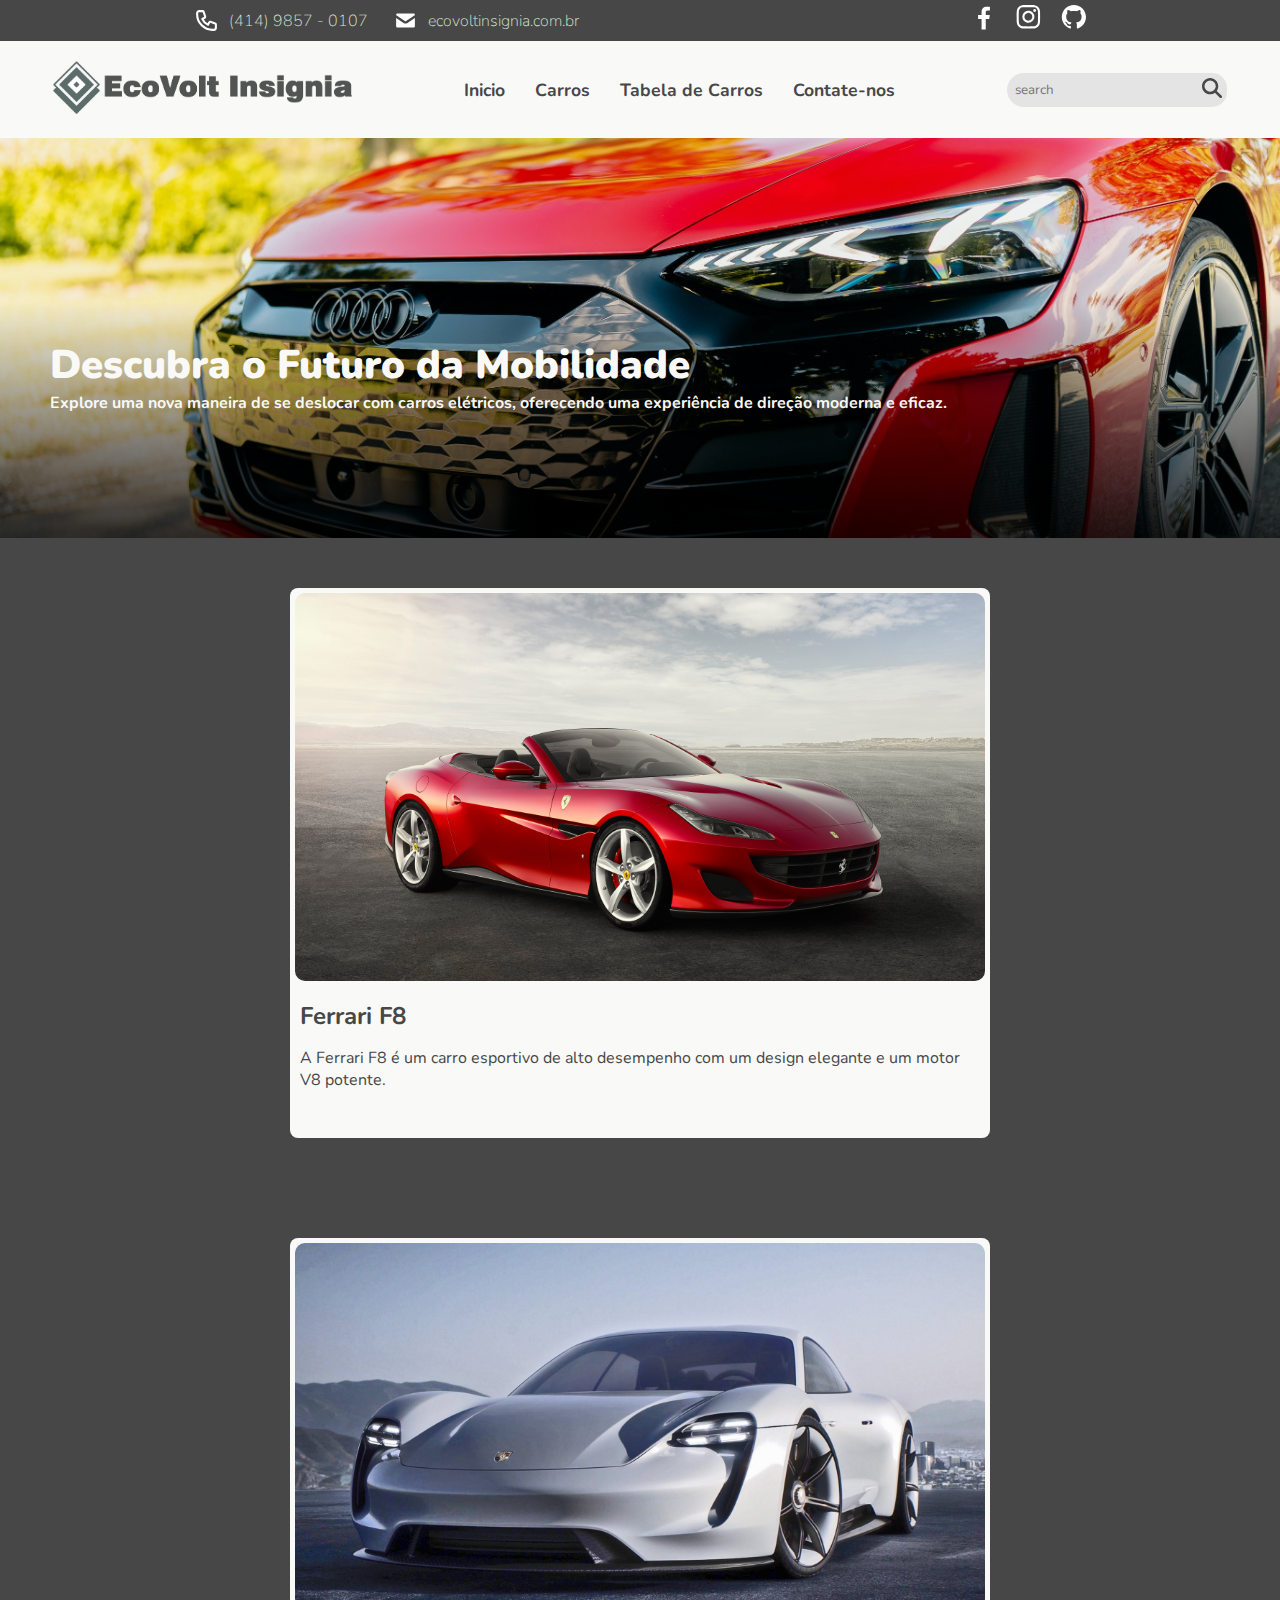
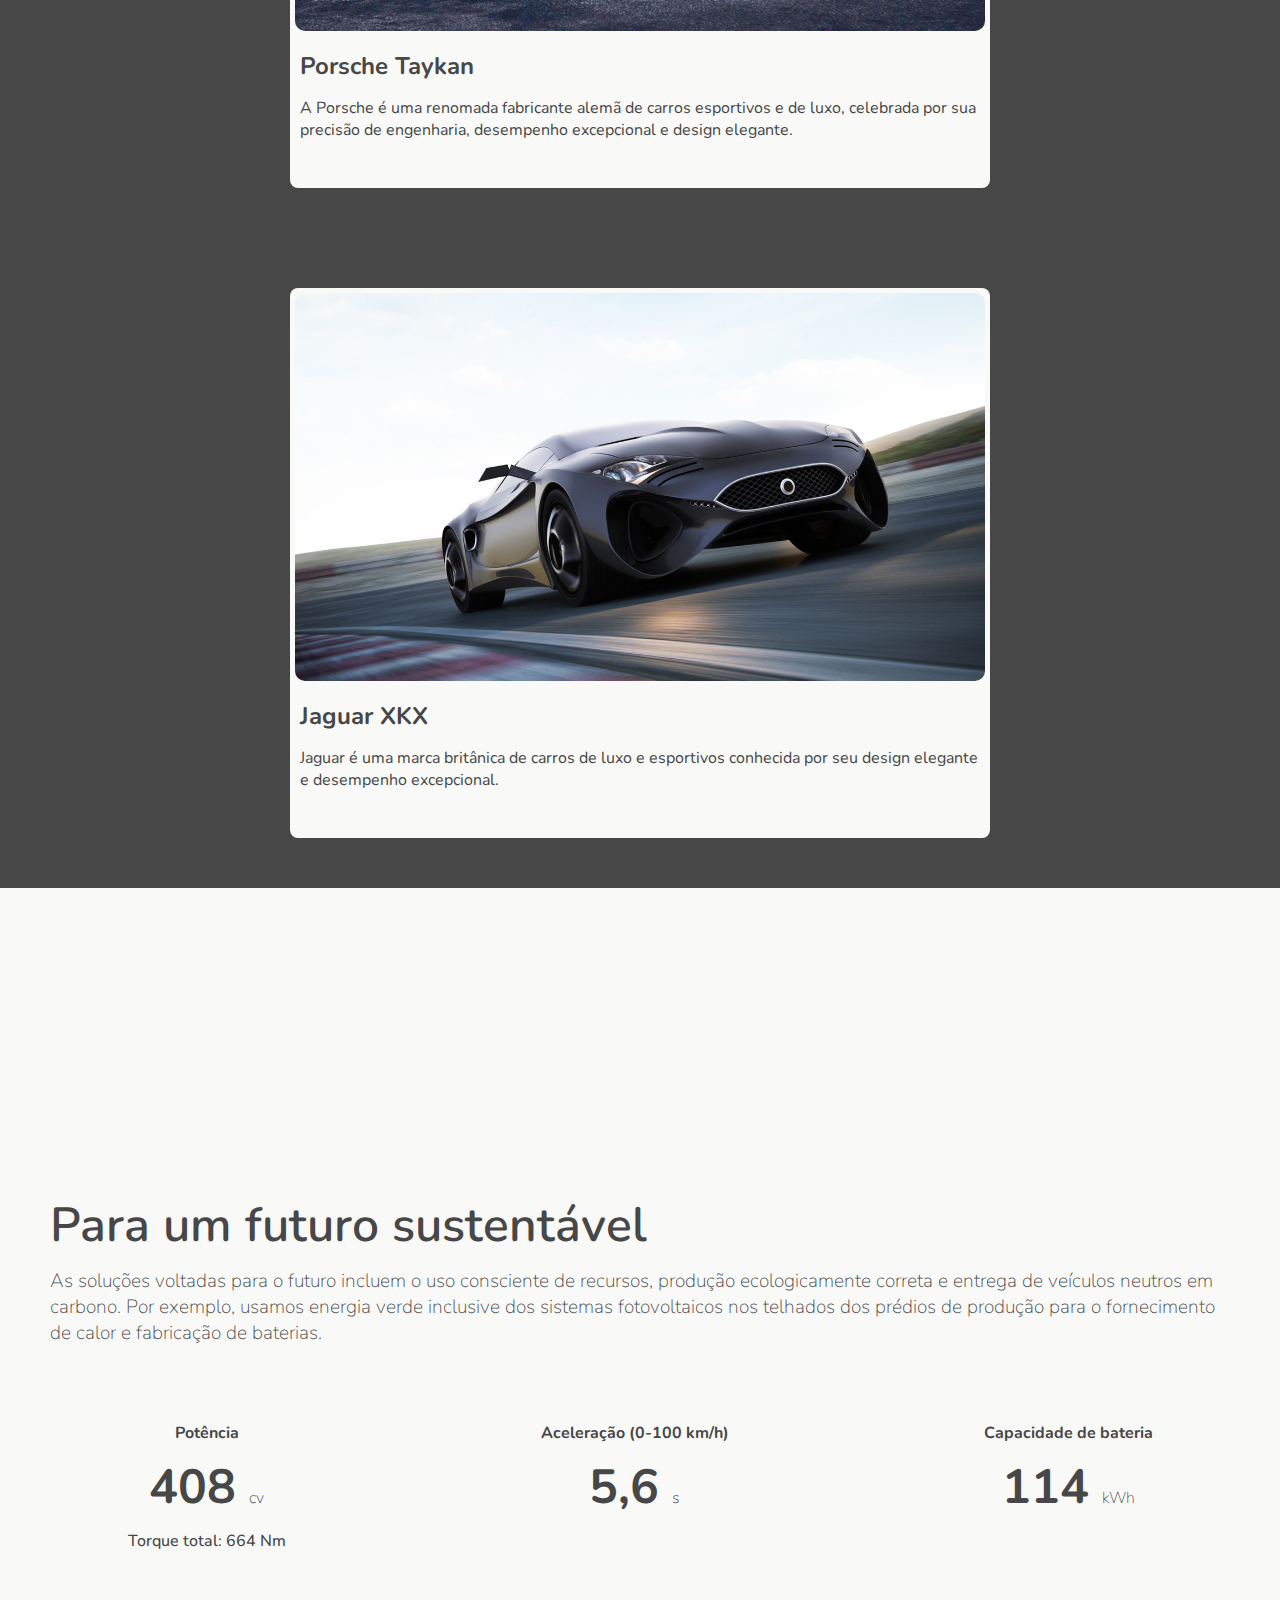
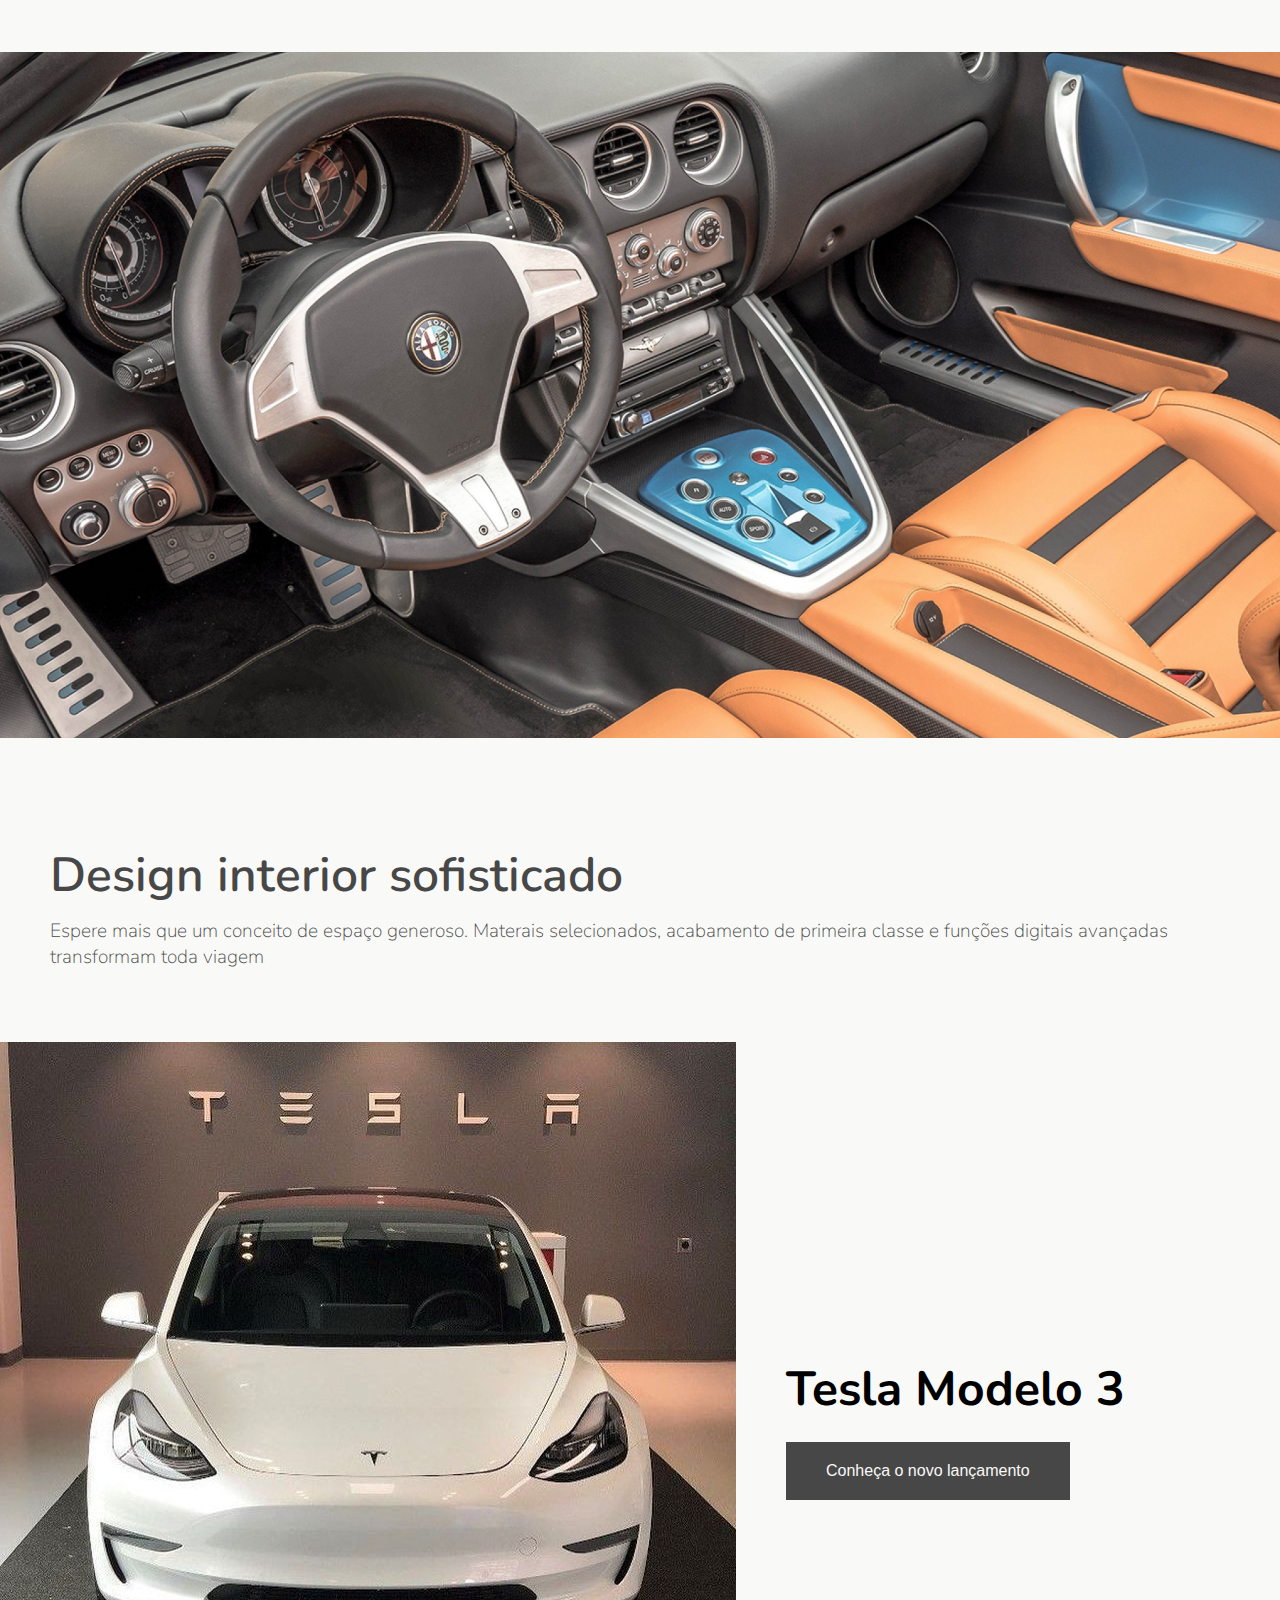
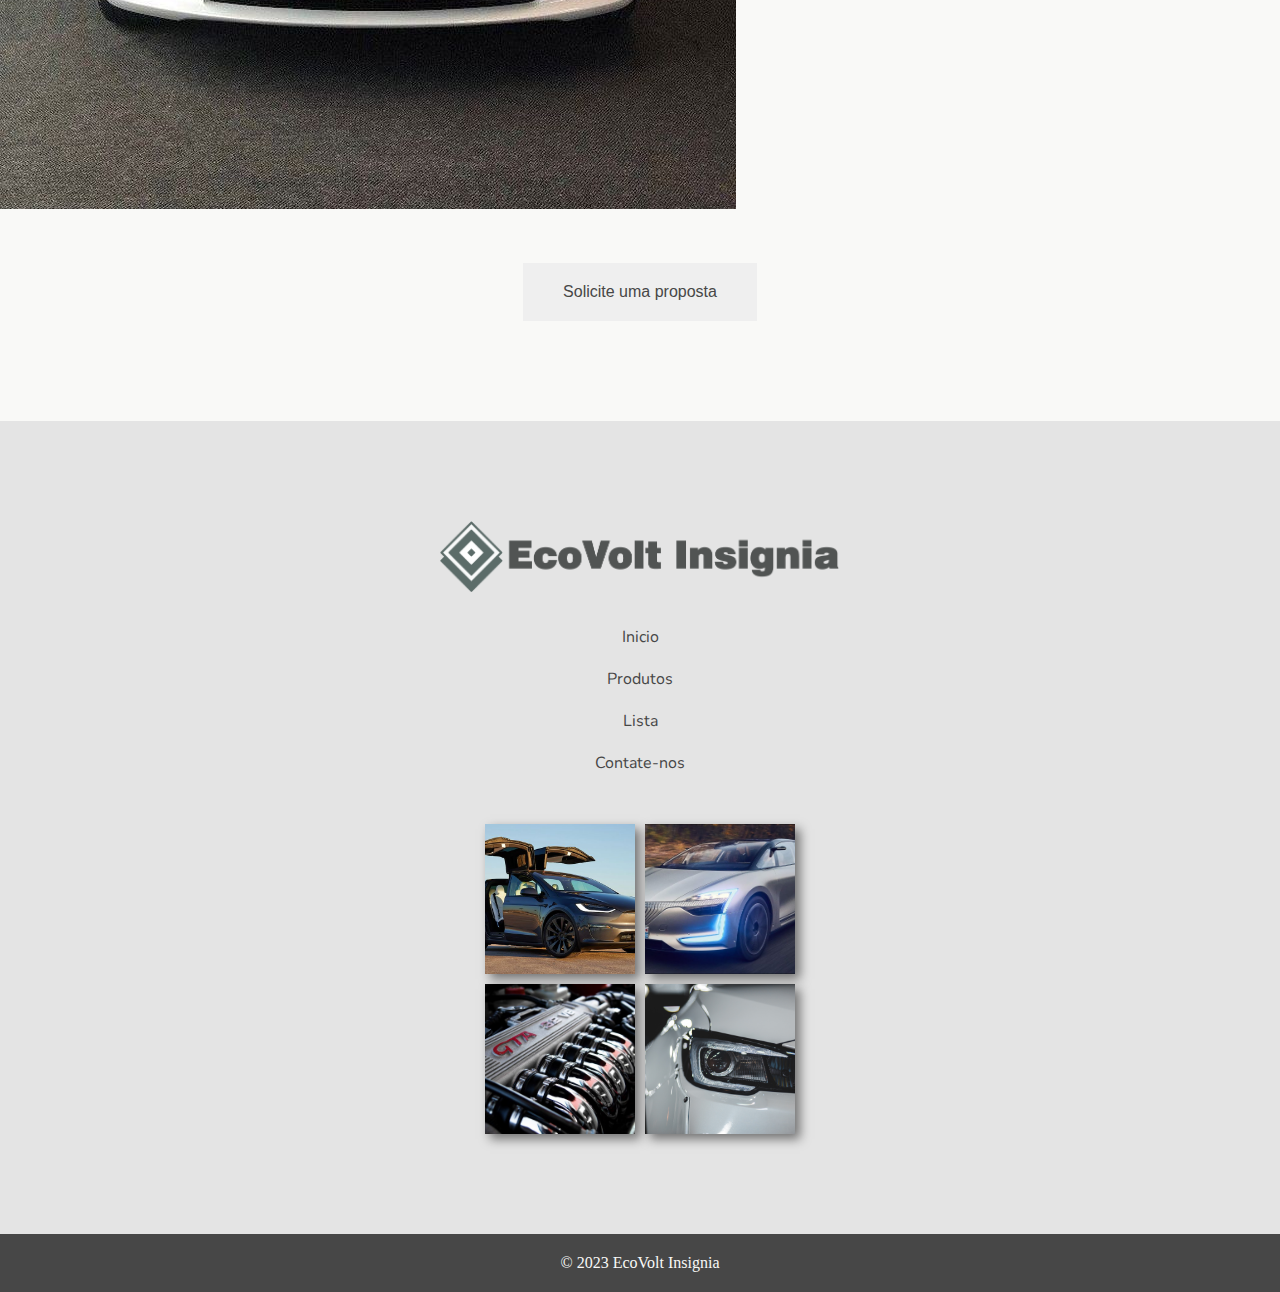
==== commit bd9b4d28: "fix card links" ====
--- a/index.html
+++ b/index.html
@@ -1,83 +1,100 @@
 <!DOCTYPE html>
 <html lang="en">
-
-<head>
-    <meta charset="UTF-8">
-    <meta name="viewport" content="width=device-width, initial-scale=1.0">
+  <head>
+    <meta charset="UTF-8" />
+    <meta name="viewport" content="width=device-width, initial-scale=1.0" />
     <title>EcoVolt Insignia</title>
-    <link rel="stylesheet" href="./styles/style-index.css">
-    <link rel="preconnect" href="https://fonts.googleapis.com">
-    <link rel="preconnect" href="https://fonts.gstatic.com" crossorigin>
+    <link rel="stylesheet" href="./styles/style-index.css" />
+    <link rel="preconnect" href="https://fonts.googleapis.com" />
+    <link rel="preconnect" href="https://fonts.gstatic.com" crossorigin />
     <link
-        href="https://fonts.googleapis.com/css2?family=Nunito:ital,wght@0,200;0,400;0,500;0,700;0,1000;1,300&display=swap"
-        rel="stylesheet">
-</head>
-
-<body>
+      href="https://fonts.googleapis.com/css2?family=Nunito:ital,wght@0,200;0,400;0,500;0,700;0,1000;1,300&display=swap"
+      rel="stylesheet"
+    />
+  </head>
+
+  <body>
     <main class="header">
-
-        <header>
-            <section class="header_contacts">
-                <div class="header_div">
-
-                    <div class="header_div__contacts">
-                        <img src="./src/assets/icons/phone.svg" alt="icone telefone">
-                        <a class="header-link" href="#">(414) 9857 - 0107</a>
-
-                        <img src="./src/assets/icons/Icon.svg" alt="icone email">
-                        <a class="header-link" href="#">ecovoltinsignia.com.br</a>
-                    </div>
-
-                    <div class="header_div__socials">
-                        <a href="#"><img src="./src/assets/icons/logo-fb-simple 2.svg" alt="logo do facebook"></a>
-
-                        <a href="#"><img src="./src/assets/icons/Group.svg" alt="logo instagram"></a>
-
-                        <a href="#"><img src="./src/assets/icons/logo-github 1.svg" alt="logo github"></a>
-
-                    </div>
-
-
-                </div>
-            </section>
-
-
-            <nav class="header_nav">
-                <a href="index.html"><img class="logo" src="./src/assets/images/logo.png" alt="logo"></a>
-
-                <button class="menu-toggle" id="menuToggle">&#9776;</button>
-
-                <ul class="nav_list ">
-                    <button class="menu-toggle2" id="menuToggle2">X</button>
-                    <li><a href="index.html">Inicio</a></li>
-                    <li><a href="./src/pages/carros.html">Carros</a></li>
-                    <li><a href="./src/pages/tabelaDeCarros.html">Tabela de Carros</a></li>
-                    <li><a href="./src/pages/contateNos.html">Contate-nos</a></li>
-
-                </ul>
-
-                <form class="header_form">
-                    <label for="search"></label>
-                    <input class="header_form__input" name="search" id="search" type="text" placeholder="search">
-                    <button type="button" class="header_form__button"><img src="./src/assets/icons/magnifying-glass-solid.svg"
-                            alt="icone de lupa"></button>
-                </form>
-            </nav>
-
-        </header>
-        <article class="header_banner">
-            <div class="header_banner__div">
-                <h1 class="header_banner__title">Descubra o Futuro da Mobilidade</h1>
-                <p class="header_banner__paragraph">Explore uma nova maneira de se deslocar com carros elétricos,
-                    oferecendo
-                    uma experiência de direção moderna e eficaz.</p>
-            </div>
-        </article>
+      <header>
+        <section class="header_contacts">
+          <div class="header_div">
+            <div class="header_div__contacts">
+              <img src="./src/assets/icons/phone.svg" alt="icone telefone" />
+              <a class="header-link" href="#">(414) 9857 - 0107</a>
+
+              <img src="./src/assets/icons/Icon.svg" alt="icone email" />
+              <a class="header-link" href="#">ecovoltinsignia.com.br</a>
+            </div>
+
+            <div class="header_div__socials">
+              <a href="#"
+                ><img
+                  src="./src/assets/icons/logo-fb-simple 2.svg"
+                  alt="logo do facebook"
+              /></a>
+
+              <a href="#"
+                ><img src="./src/assets/icons/Group.svg" alt="logo instagram"
+              /></a>
+
+              <a href="#"
+                ><img
+                  src="./src/assets/icons/logo-github 1.svg"
+                  alt="logo github"
+              /></a>
+            </div>
+          </div>
+        </section>
+
+        <nav class="header_nav">
+          <a href="index.html"
+            ><img class="logo" src="./src/assets/images/logo.png" alt="logo"
+          /></a>
+
+          <button class="menu-toggle" id="menuToggle">&#9776;</button>
+
+          <ul class="nav_list">
+            <button class="menu-toggle2" id="menuToggle2">X</button>
+            <li><a href="index.html">Inicio</a></li>
+            <li><a href="./src/pages/carros.html">Carros</a></li>
+            <li>
+              <a href="./src/pages/tabelaDeCarros.html">Tabela de Carros</a>
+            </li>
+            <li><a href="./src/pages/contateNos.html">Contate-nos</a></li>
+          </ul>
+
+          <form class="header_form">
+            <label for="search"></label>
+            <input
+              class="header_form__input"
+              name="search"
+              id="search"
+              type="text"
+              placeholder="search"
+            />
+            <button type="button" class="header_form__button">
+              <img
+                src="./src/assets/icons/magnifying-glass-solid.svg"
+                alt="icone de lupa"
+              />
+            </button>
+          </form>
+        </nav>
+      </header>
+      <article class="header_banner">
+        <div class="header_banner__div">
+          <h1 class="header_banner__title">Descubra o Futuro da Mobilidade</h1>
+          <p class="header_banner__paragraph">
+            Explore uma nova maneira de se deslocar com carros elétricos,
+            oferecendo uma experiência de direção moderna e eficaz.
+          </p>
+        </div>
+      </article>
 
         <article class="card">
             <div class="card_container">
                 <div class="card_container__cars ">
-                    <a href="./src/pages/carros.html">
+                    <a href="./src/pages/ferrari.html">
                         <img class="card_container__carsImg" src="./src/assets/images/2017_ferrari_812_superfast_3-HD.jpg"
                         alt="Foto do carro tesla">
                     <h2 class="card_container__carsTitle">Ferrari F8</h2>
@@ -87,10 +104,10 @@
                 </div>
 
                 <div class="card_container__cars">
-                    <a href="./src/pages/carros.html">
+                    <a href="./src/pages/porshe.html">
                         <img class="card_container__carsImg" src="./src/assets/images/20160727porschee.jpg"
                         alt="Foto do carro tesla">
-                    <h2 class="card_container__carsTitle">Porsche</h2>
+                    <h2 class="card_container__carsTitle">Porsche Taykan</h2>
                     <p class="card_container__carsDescription">
                         A Porsche é uma renomada fabricante alemã de carros esportivos e de luxo, celebrada por sua
                         precisão de engenharia, desempenho excepcional e design elegante. </p>
@@ -98,7 +115,7 @@
                 </div>
 
                 <div class="card_container__cars">
-                    <a href="./src/pages/carros.html">
+                    <a href="./src/pages/jaguar.html">
                         <img class="card_container__carsImg" src="./src/assets/images/1-jaguarxkxfrontphoto.jpg"
                         alt="Foto do carro tesla">
                     <h2 class="card_container__carsTitle">Jaguar XKX</h2>
@@ -109,116 +126,117 @@
             </div>
         </article>
 
-        <article class="card_video">
-            <video class="card_video__video" id="meu-video" width="100%" autoplay>
-                <source src="./src/assets/images/production_id_4817952 (2160p).mp4" type="video/mp4">
-            </video>
-        </article>
-
-        <article class="card_text">
-            <div class="card_container__text animacao">
-                <h2 class=" card_text__title">Para um futuro sustentável</h2>
-                <p class="card_text__paragraph">As soluções voltadas para o futuro incluem o uso consciente de
-                    recursos, produção ecologicamente correta e entrega de veículos neutros em carbono. Por exemplo,
-                    usamos energia verde inclusive dos sistemas fotovoltaicos nos telhados dos prédios de produção
-                    para o fornecimento de calor e fabricação de baterias.</p>
-
-            </div>
-        </article>
-        <article class="card_infos animacao">
-
-            <div class="card_infos__text ">
-                <h4>Potência</h4>
-                <h2>408 <span>cv</span></h2>
-                <p>Torque total: 664 Nm</p>
-            </div>
-
-            <div class=" card_infos__text ">
-                <h4>Aceleração (0-100 km/h)</h4>
-                <h2>5,6 <span>s</span></h2>
-            </div>
-
-            <div class="card_infos__text ">
-                <h4>Capacidade de bateria</h4>
-                <h2>114 <span>kWh</span>
-                </h2>
-
-            </div>
-        </article>
-
-        <article class="card_photo animacao">
-            <img src="./src/assets/images/touring-disco-volante-spyder-2016-10_1.jpg"
-                alt="Foto da parte de dentro de um carro elétrico">
-        </article>
-
-        <article class="card_text">
-            <div class="card_container__text animacao">
-                <h2 class=" card_text__title">Design interior sofisticado</h2>
-                <p class="card_text__paragraph">Espere mais que um conceito de espaço generoso. Materais selecionados,
-                    acabamento de primeira classe
-                    e
-                    funções digitais avançadas transformam toda viagem </p>
-            </div>
-        </article>
-
-
-        <article class="card_contacts animacao">
-
-            <div class="card_contacts__photo">
-                <img src="./src/assets/images/2020 Tesla Model S.jpeg" alt="">
-            </div>
-            <div class="card_contacts__info">
-                <h2 class="card_contacts__text">Tesla Modelo 3</h2>
-                <button class="card_contacts__button">Conheça o novo lançamento</button>
-            </div>
-
-        </article>
-
-
-        <article class="card_button">
-            <button>
-                Solicite uma proposta
-            </button>
-        </article>
-
-        <footer class="footer">
-            <div class="container_footer">
-
-                <div class="container_footer__logo">
-                    <img src="./src/assets/images/logo.png" alt="Imagem da logo">
-                </div>
-
-                <div class="container_footer__nav">
-                    <ul class="container_footer__navList">
-                        <li><a href="index.html">Inicio</a></li>
-                        <li><a href="#">Produtos</a></li>
-                        <li><a href="#">Lista</a></li>
-                        <li><a href="./src/pages/contateNos.html">Contate-nos</a></li>
-                    </ul>
-                </div>
-
-                <div class="container_footer__img">
-                    <div class="row">
-                        <img src="./src/assets/images/2022 Tesla Model X Plaid.jpeg" alt="">
-                        <img src="./src/assets/images/maxresdefault.jpg" alt="">
-                    </div>
-                    <div class="row">
-                        <img src="./src/assets/images/maxresdefault (1).jpg" alt="">
-                        <img src="./src/assets/images/pexels-erik-mclean-5158167.jpg" alt="">
-                    </div>
-                </div>
-
-
-            </div>
-            <div class="container_footer__infos">
-                <p>&copy; 2023 EcoVolt Insignia</p>
-            </div>
-        </footer>
-
+      <article class="card_video">
+        <video class="card_video__video" id="meu-video" width="100%" autoplay>
+          <source
+            src="./src/assets/images/production_id_4817952 (2160p).mp4"
+            type="video/mp4"
+          />
+        </video>
+      </article>
+
+      <article class="card_text">
+        <div class="card_container__text animacao">
+          <h2 class="card_text__title">Para um futuro sustentável</h2>
+          <p class="card_text__paragraph">
+            As soluções voltadas para o futuro incluem o uso consciente de
+            recursos, produção ecologicamente correta e entrega de veículos
+            neutros em carbono. Por exemplo, usamos energia verde inclusive dos
+            sistemas fotovoltaicos nos telhados dos prédios de produção para o
+            fornecimento de calor e fabricação de baterias.
+          </p>
+        </div>
+      </article>
+      <article class="card_infos animacao">
+        <div class="card_infos__text">
+          <h4>Potência</h4>
+          <h2>408 <span>cv</span></h2>
+          <p>Torque total: 664 Nm</p>
+        </div>
+
+        <div class="card_infos__text">
+          <h4>Aceleração (0-100 km/h)</h4>
+          <h2>5,6 <span>s</span></h2>
+        </div>
+
+        <div class="card_infos__text">
+          <h4>Capacidade de bateria</h4>
+          <h2>114 <span>kWh</span></h2>
+        </div>
+      </article>
+
+      <article class="card_photo animacao">
+        <img
+          src="./src/assets/images/touring-disco-volante-spyder-2016-10_1.jpg"
+          alt="Foto da parte de dentro de um carro elétrico"
+        />
+      </article>
+
+      <article class="card_text">
+        <div class="card_container__text animacao">
+          <h2 class="card_text__title">Design interior sofisticado</h2>
+          <p class="card_text__paragraph">
+            Espere mais que um conceito de espaço generoso. Materais
+            selecionados, acabamento de primeira classe e funções digitais
+            avançadas transformam toda viagem
+          </p>
+        </div>
+      </article>
+
+      <article class="card_contacts animacao">
+        <div class="card_contacts__photo">
+          <img src="./src/assets/images/2020 Tesla Model S.jpeg" alt="" />
+        </div>
+        <div class="card_contacts__info">
+          <h2 class="card_contacts__text">Tesla Modelo 3</h2>
+          <button class="card_contacts__button">
+            Conheça o novo lançamento
+          </button>
+        </div>
+      </article>
+
+      <article class="card_button">
+        <button>Solicite uma proposta</button>
+      </article>
+
+      <footer class="footer">
+        <div class="container_footer">
+          <div class="container_footer__logo">
+            <img src="./src/assets/images/logo.png" alt="Imagem da logo" />
+          </div>
+
+          <div class="container_footer__nav">
+            <ul class="container_footer__navList">
+              <li><a href="index.html">Inicio</a></li>
+              <li><a href="#">Produtos</a></li>
+              <li><a href="#">Lista</a></li>
+              <li><a href="./src/pages/contateNos.html">Contate-nos</a></li>
+            </ul>
+          </div>
+
+          <div class="container_footer__img">
+            <div class="row">
+              <img
+                src="./src/assets/images/2022 Tesla Model X Plaid.jpeg"
+                alt=""
+              />
+              <img src="./src/assets/images/maxresdefault.jpg" alt="" />
+            </div>
+            <div class="row">
+              <img src="./src/assets/images/maxresdefault (1).jpg" alt="" />
+              <img
+                src="./src/assets/images/pexels-erik-mclean-5158167.jpg"
+                alt=""
+              />
+            </div>
+          </div>
+        </div>
+        <div class="container_footer__infos">
+          <p>&copy; 2023 EcoVolt Insignia</p>
+        </div>
+      </footer>
     </main>
 
-    <script src="./js/script.js">
-    </script>
-</body>
-
-</html>+    <script src="./js/script.js"></script>
+  </body>
+</html>
--- a/styles/style-index.css
+++ b/styles/style-index.css
@@ -1,819 +1,681 @@
-@import url('color.css');
+@import url("color.css");
 
 * {
-    margin: 0;
-    padding: 0;
-    box-sizing: border-box;
-
+  margin: 0;
+  padding: 0;
+  box-sizing: border-box;
 }
 
 .header {
-
-    background-color: var(--cor-bege-claro);
-}
-
-a{
-    text-decoration: none;
+  background-color: var(--cor-bege-claro);
+}
+
+a {
+  text-decoration: none;
 }
 
 .header_contacts {
-    background-color: var(--cor-cinza-escuro);
+  background-color: var(--cor-cinza-escuro);
 }
 
 .header_div {
-    box-sizing: border-box;
-    max-width: 1400px;
-    margin: 0 auto;
-    padding: 5px;
-    display: flex;
-    font-size: 1rem;
-    justify-content: space-between;
-    align-items: center;
-    font-family: 'Nunito', sans-serif;
-    font-weight: 200;
-
-}
-
+  box-sizing: border-box;
+  max-width: 1400px;
+  margin: 0 auto;
+  padding: 5px;
+  display: flex;
+  font-size: 1rem;
+  justify-content: space-between;
+  align-items: center;
+  font-family: "Nunito", sans-serif;
+  font-weight: 200;
+}
 
 .header_div__contacts {
-
-    display: flex;
-    gap: 10px;
-    justify-content: center;
-    align-items: center;
-
-
+  display: flex;
+  gap: 10px;
+  justify-content: center;
+  align-items: center;
 }
 
 .header_div__contacts a {
-    margin-right: 15px;
-    text-decoration: none;
-    color: var(--cor-bege-suave);
-}
-
+  margin-right: 15px;
+  text-decoration: none;
+  color: var(--cor-bege-suave);
+}
 
 .header_div img {
-    width: 25px;
-    height: 25px;
-}
-
+  width: 25px;
+  height: 25px;
+}
 
 .header_div__socials {
-    display: flex;
-    gap: 20px;
-}
-
+  display: flex;
+  gap: 20px;
+}
 
 .header_nav {
-    box-sizing: border-box;
-    max-width: 1400px;
-    margin: 0 auto;
-    padding: 20px 0px;
-    display: flex;
-    justify-content: space-between;
-    align-items: center;
+  box-sizing: border-box;
+  max-width: 1400px;
+  margin: 0 auto;
+  padding: 20px 0px;
+  display: flex;
+  justify-content: space-between;
+  align-items: center;
 }
 
 .logo {
-    width: 300px;
+  width: 300px;
 }
 
 .nav_list {
-    display: flex;
-    gap: 20px;
-}
-
-
+  display: flex;
+  gap: 20px;
+}
 
 .header_nav a {
-    list-style: none;
-    text-decoration: none;
-    color: var(--cor-cinza-escuro);
-}
-
-
+  list-style: none;
+  text-decoration: none;
+  color: var(--cor-cinza-escuro);
+}
 
 .header_nav li {
-    font-family: 'Nunito', sans-serif;
-    font-size: 1.1rem;
-    font-weight: 700;
-    padding: 5px;
-
-    list-style: none;
-    text-decoration: none;
-    position: relative;
-}
-
+  font-family: "Nunito", sans-serif;
+  font-size: 1.1rem;
+  font-weight: 700;
+  padding: 5px;
+
+  list-style: none;
+  text-decoration: none;
+  position: relative;
+}
 
 .header_nav a::before {
-    position: absolute;
-    content: '';
-    left: 0;
-    bottom: 0;
-    width: 100%;
-    height: 2px;
-    background: var(--cor-verde-claro);
-    transform: scaleX(0);
-    transition: transform 0.3s ease;
-}
-
-
-
+  position: absolute;
+  content: "";
+  left: 0;
+  bottom: 0;
+  width: 100%;
+  height: 2px;
+  background: var(--cor-verde-claro);
+  transform: scaleX(0);
+  transition: transform 0.3s ease;
+}
 
 .header_nav a:hover::before {
-    transform: scaleX(1);
-}
-
+  transform: scaleX(1);
+}
 
 .menu-toggle,
 .menu-toggle2 {
+  display: none;
+}
+
+.header_form {
+  display: flex;
+}
+
+.header_form__input {
+  font-family: "Nunito", sans-serif;
+  border: none;
+  padding: 8px;
+  border-start-start-radius: 20px;
+  border-bottom-left-radius: 20px;
+  background-color: var(--cor-cinza-claro);
+  outline: none;
+}
+
+.header_form__button {
+  justify-content: center;
+  align-items: center;
+  border: none;
+  cursor: pointer;
+  padding: 5px;
+  border-end-end-radius: 15px;
+  border-top-right-radius: 15px;
+  background-color: var(--cor-cinza-claro);
+}
+
+.header_form__button img {
+  width: 20px;
+}
+
+.header_banner {
+  position: relative;
+  height: 400px;
+  background: linear-gradient(
+      180deg,
+      rgba(0, 0, 0, 0) 41.15%,
+      rgba(0, 0, 0, 0.8) 100%
+    ),
+    url("../src/assets/images/pexels-garvin-st-villier-14277561.jpg") center /
+      cover no-repeat;
+}
+
+.header_banner__div {
+  position: absolute;
+  box-sizing: border-box;
+  max-width: 1400px;
+  margin-left: 200px;
+  margin-top: 200px;
+}
+
+.header_banner__title {
+  font-family: "Nunito", sans-serif;
+  font-weight: 1000;
+  font-size: 2.5rem;
+  color: var(--cor-bege-claro);
+}
+
+.header_banner__paragraph {
+  font-family: "Nunito", sans-serif;
+  font-weight: 700;
+  font-size: 1rem;
+  color: var(--cor-bege-claro);
+  overflow-wrap: break-word;
+}
+
+.card {
+  background-color: var(--cor-cinza-escuro);
+}
+
+.card_container {
+  box-sizing: border-box;
+  max-width: 1400px;
+  display: flex;
+  margin: 0 auto;
+  justify-content: space-around;
+}
+
+.card_container__cars {
+  cursor: pointer;
+  margin-top: 100px;
+  margin-bottom: 100px;
+  overflow: hidden;
+  width: 450px;
+  height: 400px;
+  background-color: var(--cor-bege-claro);
+  border-radius: 8px;
+  transition: tranforme 0.9s cubic-bezier(0.175, 0.885, 0.32, 1.275);
+}
+
+.card_container__cars:hover {
+  transform: scale(1.05);
+  opacity: 0.8;
+}
+
+.card_container__carsImg {
+  padding: 5px;
+  border-radius: 15px;
+  width: 450px;
+}
+
+.card_container__carsTitle {
+  font-family: "Nunito", sans-serif;
+  padding: 10px;
+  color: var(--cor-cinza-escuro);
+}
+
+.card_container__carsDescription {
+  font-family: "Nunito", sans-serif;
+  padding: 5px 10px;
+  width: 450px;
+  color: var(--cor-cinza-escuro);
+}
+
+.card_video {
+  overflow: hidden;
+}
+
+.card_video__video {
+  box-sizing: border-box;
+
+  width: 100%;
+
+  overflow: hidden;
+}
+
+.card_text {
+  height: 200px;
+  background-color: var(--cor-bege-claro);
+}
+
+.card_container__text {
+  box-sizing: border-box;
+  max-width: 1400px;
+  margin: 0 auto;
+  color: var(--cor-cinza-escuro);
+  transform: translateY(50px);
+  transition: opacity 0.5s, transform 0.5s;
+}
+
+.card_text__title {
+  font-family: "Nunito", sans-serif;
+  font-weight: 600;
+  font-size: 3rem;
+  margin-top: 100px;
+}
+
+.card_text__paragraph {
+  font-family: "Nunito", sans-serif;
+  font-weight: 100;
+  font-size: 1.2rem;
+  margin-top: 10px;
+}
+
+.card_infos {
+  display: flex;
+
+  justify-content: space-around;
+  transform: translateY(50px);
+  transition: opacity 0.5s, transform 0.5s;
+  margin-bottom: 100px;
+}
+
+.card_infos__text {
+  position: relative;
+  text-align: center;
+  margin-top: 30px;
+
+  color: var(--cor-cinza-escuro);
+}
+
+.card_infos__text h2 {
+  font-family: "Nunito", sans-serif;
+  font-weight: 700;
+  font-size: 3rem;
+  margin-bottom: 10px;
+}
+
+.card_infos__text h4 {
+  font-family: "Nunito", sans-serif;
+  font-weight: 700;
+  font-size: 1rem;
+  margin-bottom: 10px;
+}
+
+.card_infos__text p {
+  font-family: "Nunito", sans-serif;
+  font-weight: 500;
+  font-size: 1rem;
+}
+
+.card_infos__text span {
+  font-family: "Nunito", sans-serif;
+  font-weight: 100;
+  font-size: 1rem;
+}
+
+.card_photo {
+  color: var(--cor-cinza-escuro);
+  margin-top: 50px;
+  overflow: hidden;
+  transform: translateY(50px);
+  transition: opacity 0.5s, transform 0.5s;
+}
+
+.card_photo img {
+  width: 100%;
+}
+
+.card_contacts {
+  display: flex;
+  box-sizing: border-box;
+  max-width: 1400px;
+  margin: 0 auto;
+  transform: translateY(50px);
+  transition: opacity 0.5s, transform 0.5s;
+}
+
+.card_contacts__photo {
+  overflow: hidden;
+}
+
+.card_contacts__info {
+  margin-left: 50px;
+  align-self: center;
+}
+
+.card_contacts__text {
+  font-family: "Nunito", sans-serif;
+  font-weight: 700;
+  font-size: 3rem;
+  margin-bottom: 20px;
+}
+
+.card_contacts__button {
+  border: none;
+  cursor: pointer;
+  color: var(--cor-bege-claro);
+  font-size: 1rem;
+  padding: 20px 40px;
+  background-color: var(--cor-cinza-escuro);
+  transition: tranforme 0.5s ease-in-out;
+}
+
+.card_contacts__button:hover {
+  color: var(--cor-cinza-escuro);
+  background-color: var(--cor-cinza-claro);
+}
+
+.card_button {
+  display: flex;
+  align-items: center;
+  justify-content: center;
+}
+
+.card_button button {
+  cursor: pointer;
+  text-align: center;
+  color: var(--cor-cinza-escuro);
+  border: none;
+  font-size: 1rem;
+  margin-top: 100px;
+  margin-bottom: 100px;
+  padding: 20px 40px;
+}
+
+.footer {
+  background-color: var(--cor-cinza-claro);
+}
+
+.container_footer {
+  box-sizing: border-box;
+  max-width: 1400px;
+  margin: 0 auto;
+  display: flex;
+  justify-content: space-between;
+  padding: 100px 0px;
+}
+
+.container_footer__logo {
+  align-self: center;
+}
+
+.container_footer__logo img {
+  width: 400px;
+}
+
+.container_footer__nav {
+  align-self: center;
+}
+
+.container_footer__navList {
+  text-align: center;
+  list-style: none;
+}
+
+.container_footer__navList a {
+  font-family: "Nunito", sans-serif;
+  border: 1px solid var(--cor-cinza-claro);
+  color: var(--cor-cinza-escuro);
+  padding: 5px 10px;
+  border-radius: 5px;
+  text-decoration: none;
+  margin-bottom: 20px;
+}
+
+.container_footer__navList a:hover {
+  border: 1px solid var(--cor-cinza-escuro);
+}
+
+.container_footer__navList li {
+  margin-bottom: 20px;
+}
+
+.container_footer__img {
+  display: flex;
+  flex-direction: column;
+  align-items: center;
+  gap: 10px;
+}
+
+.container_footer__img img {
+  object-fit: cover;
+  width: 150px;
+  box-shadow: 5px 5px 10px rgba(0, 0, 0, 0.5);
+  height: 150px;
+}
+
+.row {
+  display: flex;
+  gap: 10px;
+}
+
+.container_footer__infos {
+  color: var(--cor-bege-claro);
+  background-color: var(--cor-cinza-escuro);
+  text-align: center;
+  padding: 20px 0px;
+}
+
+.animated {
+  opacity: 1;
+  transform: translateY(0);
+  transition: opacity 0.5s, transform 0.5s;
+}
+
+@media (max-width: 1400px) {
+  .header_div {
+    justify-content: space-around;
+  }
+
+  .header_nav {
+    justify-content: space-around;
+  }
+
+  .header_banner__div {
+    margin-left: 50px;
+  }
+
+  .header_banner__title {
+    text-align: start;
+  }
+
+  .card_container {
+    flex-direction: column;
+    align-items: center;
+  }
+
+  .card_container__cars {
+    margin-top: 50px;
+    margin-bottom: 50px;
+    width: 700px;
+    height: 550px;
+  }
+
+  .card_container__carsImg,
+  .card_container__carsTitle,
+  .card_container__carsDescription {
+    width: 700px;
+  }
+
+  .card_container__text {
+    margin-right: 50px;
+
+    margin-left: 50px;
+    justify-content: space-around;
+  }
+
+  .container_footer {
+    flex-direction: column;
+    gap: 30px;
+  }
+}
+
+@media (max-width: 1000px) {
+  .logo {
+    width: 150px;
+  }
+
+  .header_form__input {
     display: none;
-}
-
-
-.header_form {
-    display: flex;
-
-}
-
-.header_form__input {
-    font-family: 'Nunito', sans-serif;
+  }
+
+  .header_form__button {
+    display: none;
+  }
+}
+
+/* estilo menu hamburguer */
+@media (max-width: 768px) {
+  .header_div {
+    display: none;
+  }
+
+  .header_nav {
+    justify-content: space-around;
+    position: relative;
+  }
+
+  .nav_list {
+    display: none;
+  }
+
+  .menu-toggle {
+    margin-left: 100px;
+  }
+
+  .menu-toggle,
+  .menu-toggle2 {
+    display: block;
+    cursor: pointer;
+  }
+
+  .menu-toggle2.active {
+    color: var(--cor-bege-claro);
+    background: none;
     border: none;
-    padding: 8px;
-    border-start-start-radius: 20px;
-    border-bottom-left-radius: 20px;
-    background-color: var(--cor-cinza-claro);
-    outline: none
-}
-
-
-
-.header_form__button {
-    justify-content: center;
-    align-items: center;
-    border: none;
-    cursor: pointer;
-    padding: 5px;
-    border-end-end-radius: 15px;
-    border-top-right-radius: 15px;
-    background-color: var(--cor-cinza-claro);
-
-}
-
-.header_form__button img {
-
-    width: 20px;
-}
-
-
-.header_banner {
-    position: relative;
-    height: 400px;
-    background: linear-gradient(180deg, rgba(0, 0, 0, 0) 41.15%, rgba(0, 0, 0, 0.8) 100%), url("../src/assets/images/pexels-garvin-st-villier-14277561.jpg") center / cover no-repeat;
-}
-
-
-.header_banner__div {
-    position: absolute;
-    box-sizing: border-box;
-    max-width: 1400px;
-    margin-left: 200px;
-    margin-top: 200px;
-}
-
-
-.header_banner__title {
-    font-family: 'Nunito', sans-serif;
-    font-weight: 1000;
-    font-size: 2.5rem;
-    color: var(--cor-bege-claro);
-}
-
-
-.header_banner__paragraph {
-    font-family: 'Nunito', sans-serif;
-    font-weight: 700;
-    font-size: 1rem;
-    color: var(--cor-bege-claro);
-    overflow-wrap: break-word;
-}
-
-
-
-.card {
-    background-color: var(--cor-cinza-escuro);
-
-}
-
-.card_container {
-    box-sizing: border-box;
-    max-width: 1400px;
-    display: flex;
-    margin: 0 auto;
-    justify-content: space-around;
-
-
-}
-
-.card_container__cars {
-    cursor: pointer;
-    margin-top: 100px;
-    margin-bottom: 100px;
-    overflow: hidden;
-    width: 450px;
-    height: 400px;
-    background-color: var(--cor-bege-claro);
-    border-radius: 8px;
-    transition: tranforme 0.9s cubic-bezier(0.175, 0.885, 0.320, 1.275);
-
-
-}
-
-
-
-.card_container__cars:hover {
-    transform: scale(1.05);
-    opacity: 0.8;
-}
-
-.card_container__carsImg {
-    padding: 5px;
-    border-radius: 15px;
-    width: 450px;
-}
-
-
-.card_container__carsTitle {
-    font-family: 'Nunito', sans-serif;
-    padding: 10px;
-    color: var(--cor-cinza-escuro);
-}
-
-.card_container__carsDescription {
-    font-family: 'Nunito', sans-serif;
-    padding: 5px 10px;
-    width: 450px;
-    color: var(--cor-cinza-escuro);
-}
-
-
-.card_video {
-    overflow: hidden;
-
-}
-
-.card_video__video {
-    box-sizing: border-box;
-
+    text-align: center;
+    font-size: 1.5rem;
+  }
+
+  .nav_list.active {
+    padding: 20px;
+    text-align: center;
     width: 100%;
-
-    overflow: hidden;
-}
-
-
-.card_text {
-    height: 200px;
-    background-color: var(--cor-bege-claro);
-}
-
-.card_container__text {
-    box-sizing: border-box;
-    max-width: 1400px;
-    margin: 0 auto;
-    color: var(--cor-cinza-escuro);
-    transform: translateY(50px);
-    transition: opacity 0.5s, transform 0.5s;
-}
-
-.card_text__title {
-    font-family: 'Nunito', sans-serif;
-    font-weight: 600;
-    font-size: 3rem;
-    margin-top: 100px;
-}
-
-.card_text__paragraph {
-    font-family: 'Nunito', sans-serif;
-    font-weight: 100;
-    font-size: 1.2rem;
-    margin-top: 10px;
-}
-
-
-
-
-
-.card_infos {
-    display: flex;
-
-    justify-content: space-around;
-    transform: translateY(50px);
-    transition: opacity 0.5s, transform 0.5s;
-    margin-bottom: 100px;
-}
-
-.card_infos__text {
-    position: relative;
-    text-align: center;
-    margin-top: 30px;
-
-    color: var(--cor-cinza-escuro);
-
-
-}
-
-.card_infos__text h2 {
-    font-family: 'Nunito', sans-serif;
-    font-weight: 700;
-    font-size: 3rem;
-    margin-bottom: 10px;
-
-}
-
-.card_infos__text h4 {
-    font-family: 'Nunito', sans-serif;
-    font-weight: 700;
-    font-size: 1rem;
-    margin-bottom: 10px;
-}
-
-
-.card_infos__text p {
-    font-family: 'Nunito', sans-serif;
-    font-weight: 500;
-    font-size: 1rem;
-
-}
-
-.card_infos__text span {
-    font-family: 'Nunito', sans-serif;
-    font-weight: 100;
-    font-size: 1rem;
-
-}
-
-
-
-
-
-
-
-
-.card_photo {
-    color: var(--cor-cinza-escuro);
-    margin-top: 50px;
-    overflow: hidden;
-    transform: translateY(50px);
-    transition: opacity 0.5s, transform 0.5s;
-}
-
-.card_photo img {
-    width: 100%;
-
-}
-
-
-
-.card_contacts {
-    display: flex;
-    box-sizing: border-box;
-    max-width: 1400px;
-    margin: 0 auto;
-    transform: translateY(50px);
-    transition: opacity 0.5s, transform 0.5s;
-
-
-}
-
-.card_contacts__photo {
-    overflow: hidden;
-}
-
-
-.card_contacts__info {
-    margin-left: 50px;
-    align-self: center;
-
-
-}
-
-
-.card_contacts__text {
-    font-family: 'Nunito', sans-serif;
-    font-weight: 700;
-    font-size: 3rem;
-    margin-bottom: 20px;
-}
-
-
-.card_contacts__button {
-    border: none;
-    cursor: pointer;
-    color: var(--cor-bege-claro);
-    font-size: 1rem;
-    padding: 20px 40px;
-    background-color: var(--cor-cinza-escuro);
-    transition: tranforme 0.5s ease-in-out;
-}
-
-
-
-.card_contacts__button:hover {
-    color: var(--cor-cinza-escuro);
-    background-color: var(--cor-cinza-claro);
-}
-
-
-
-.card_button {
-    display: flex;
-    align-items: center;
-    justify-content: center;
-}
-
-.card_button button {
-    cursor: pointer;
-    text-align: center;
-    color: var(--cor-cinza-escuro);
-    border: none;
-    font-size: 1rem;
-    margin-top: 100px;
-    margin-bottom: 100px;
-    padding: 20px 40px;
-
-}
-
-
-.footer {
-    background-color: var(--cor-cinza-claro);
-}
-
-.container_footer {
-    box-sizing: border-box;
-    max-width: 1400px;
-    margin: 0 auto;
-    display: flex;
-    justify-content: space-between;
-    padding: 100px 0px;
-}
-
-.container_footer__logo {
-    align-self: center;
-
-}
-
-.container_footer__logo img {
-    width: 400px;
-}
-
-.container_footer__nav {
-    align-self: center;
-}
-
-
-.container_footer__navList {
-    text-align: center;
-    list-style: none;
-}
-
-.container_footer__navList a {
-    font-family: 'Nunito', sans-serif;
-    border: 1px solid var(--cor-cinza-claro);
-    color: var(--cor-cinza-escuro);
-    padding: 5px 10px;
-    border-radius: 5px;
-    text-decoration: none;
-    margin-bottom: 20px;
-
-}
-
-.container_footer__navList a:hover {
-
-    border: 1px solid var(--cor-cinza-escuro);
-}
-
-
-
-.container_footer__navList li {
-    margin-bottom: 20px;
-}
-
-
-
-.container_footer__img {
+    background: linear-gradient(
+        180deg,
+        rgba(0, 0, 0, 0.7) 41.15%,
+        rgba(0, 0, 0, 0.5) 100%
+      ),
+      url("../src/assets/images/pexels-erik-mclean-5158167.jpg") center / cover
+        no-repeat;
+  }
+
+  .nav_list a {
+    color: aliceblue;
+  }
+
+  .menu-toggle.active {
+    display: none;
+  }
+
+  .menu-toggle {
+    display: initial;
+  }
+
+  .menu-toggle.active + .nav_list {
     display: flex;
     flex-direction: column;
-    align-items: center;
-    gap: 10px;
-
-}
-
-
-.container_footer__img img {
-    object-fit: cover;
-    width: 150px;
-    box-shadow: 5px 5px 10px rgba(0, 0, 0, 0.5);
-    height: 150px;
-
-}
-
-
-.row {
-    display: flex;
-    gap: 10px;
-}
-
-
-
-
-
-
-.container_footer__infos {
+    position: absolute;
+    background-color: var(--cor-cinza-escuro);
+    margin-top: 213.47px;
+    z-index: 999;
+  }
+
+  .menu-toggle {
+    background: transparent;
+    border: none;
+    font-size: 24px;
+    cursor: pointer;
+    transition: transform 0.3s;
+  }
+
+  .header_banner__div {
+    margin-left: 0;
+    text-align: center;
+  }
+
+  .header_banner__title {
+    text-align: center;
+    font-size: 1.5rem;
+  }
+
+  .header_banner__paragraph {
+    font-size: 1rem;
+  }
+
+  .card_container__cars {
+    margin-top: 50px;
+    margin-bottom: 50px;
+    width: 300px;
+    height: 290px;
+  }
+
+  .card_container__carsImg,
+  .card_container__carsTitle,
+  .card_container__carsDescription {
+    width: 300px;
+  }
+
+  .card_container__carsTitle {
+    padding: 5px 10px;
+    font-size: 1rem;
+  }
+
+  .card_container__carsDescription {
+    padding: 0px 10px;
+    font-size: 0.8rem;
+  }
+
+  .card_text__title {
+    margin-top: 30px;
+    font-size: 2rem;
+  }
+
+  .card_text__paragraph {
+    font-size: 1rem;
+  }
+
+  .card_infos {
+    border-bottom: 2px solid var(--cor-cinza-escuro);
+    border-top: 2px solid var(--cor-cinza-escuro);
+    margin-top: 150px;
+    flex-direction: column;
+  }
+
+  .card_infos__text {
+    border-bottom: 1px solid var(--cor-cinza-escuro);
+  }
+
+  .card_infos__text p {
+    margin-bottom: 10px;
+  }
+
+  .card_contacts__info {
+    position: absolute;
+
+    margin: 0 20px;
+  }
+
+  .card_contacts__text {
     color: var(--cor-bege-claro);
-    background-color: var(--cor-cinza-escuro);
-    text-align: center;
-    padding: 20px 0px;
-}
-
-
-.animated {
-    opacity: 1;
-    transform: translateY(0);
-    transition: opacity 0.5s, transform 0.5s;
-}
-
-
-
-
-
-
-
-
-
-@media(max-width: 1400px) {
-
-    .header_div {
-        justify-content: space-around;
-    }
-
-    .header_nav {
-        justify-content: space-around;
-    }
-
-    .header_banner__div {
-        margin-left: 50px;
-    }
-
-    .header_banner__title {
-        text-align: start;
-    }
-
-
-    .card_container {
-        flex-direction: column;
-        align-items: center;
-    }
-
-    .card_container__cars {
-        margin-top: 50px;
-        margin-bottom: 50px;
-        width: 700px;
-        height: 550px;
-    }
-
-    .card_container__carsImg,
-    .card_container__carsTitle,
-    .card_container__carsDescription {
-        width: 700px;
-    }
-
-
-    .card_container__text {
-        margin-right: 50px;
-
-        margin-left: 50px;
-        justify-content: space-around;
-    }
-
-
-    .container_footer {
-        flex-direction: column;
-        gap: 30px;
-    }
-
-}
-
-
-
-
-
-@media(max-width: 1000px) {
-
-
-
-    .logo {
-        width: 150px;
-    }
-
-    .header_form__input {
-        display: none;
-    }
-
-    .header_form__button {
-        display: none;
-    }
-}
-
-
-
-
-
-
-
-/* estilo menu hamburguer */
-@media (max-width: 768px) {
-
-    .header_div {
-        display: none;
-
-    }
-
-
-    .header_nav {
-        justify-content: space-around;
-        position: relative;
-    }
-
-    .nav_list {
-        display: none;
-    }
-
-
-
-    .menu-toggle {
-        margin-left: 100px;
-    }
-
-    .menu-toggle,
-    .menu-toggle2 {
-
-        display: block;
-        cursor: pointer;
-    }
-
-
-    .menu-toggle2.active {
-        color: var(--cor-bege-claro);
-        background: none;
-        border: none;
-        text-align: center;
-        font-size: 1.5rem;
-
-    }
-
-
-    .nav_list.active {
-        padding: 20px;
-        text-align: center;
-        width: 100%;
-        background: linear-gradient(180deg, rgba(0, 0, 0, 0.7) 41.15%, rgba(0, 0, 0, 0.5) 100%), url("../src/assets/images/pexels-erik-mclean-5158167.jpg") center / cover no-repeat;
-
-
-    }
-
-
-
-    .nav_list a {
-
-        color: aliceblue;
-    }
-
-
-
-
-
-    .menu-toggle.active {
-        display: none;
-    }
-
-    .menu-toggle {
-        display: initial;
-    }
-
-
-    .menu-toggle.active+.nav_list {
-        display: flex;
-        flex-direction: column;
-        position: absolute;
-        background-color: var(--cor-cinza-escuro);
-        margin-top: 213.47px;
-        z-index: 999;
-
-    }
-
-    .menu-toggle {
-        background: transparent;
-        border: none;
-        font-size: 24px;
-        cursor: pointer;
-        transition: transform 0.3s;
-    }
-
-
-
-
-
-    .header_banner__div {
-        margin-left: 0;
-        text-align: center;
-    }
-
-
-    .header_banner__title {
-        text-align: center;
-        font-size: 1.5rem;
-    }
-
-    .header_banner__paragraph {
-        font-size: 1rem;
-    }
-
-
-    .card_container__cars {
-        margin-top: 50px;
-        margin-bottom: 50px;
-        width: 300px;
-        height: 290px;
-    }
-
-
-    .card_container__carsImg,
-    .card_container__carsTitle,
-    .card_container__carsDescription {
-
-        width: 300px;
-    }
-
-    .card_container__carsTitle {
-        padding: 5px 10px;
-        font-size: 1rem;
-    }
-
-    .card_container__carsDescription {
-        padding: 0px 10px;
-        font-size: 0.8rem;
-    }
-
-    .card_text__title {
-        margin-top: 30px;
-        font-size: 2rem;
-    }
-
-    .card_text__paragraph {
-        font-size: 1rem;
-    }
-
-    .card_infos {
-        border-bottom: 2px solid var(--cor-cinza-escuro);
-        border-top: 2px solid var(--cor-cinza-escuro);
-        margin-top: 150px;
-        flex-direction: column;
-    }
-
-    .card_infos__text {
-        border-bottom: 1px solid var(--cor-cinza-escuro);
-    }
-
-    .card_infos__text p {
-        margin-bottom: 10px;
-    }
-
-
-    .card_contacts__info {
-        position: absolute;
-
-        margin: 0 20px;
-    }
-
-    .card_contacts__text {
-        color: var(--cor-bege-claro);
-        font-size: 2rem;
-    }
-
-    .card_contacts__button {
-        position: relative;
-        margin: 0px;
-        font-size: 1rem;
-        padding: 10px;
-    }
-
-    .card_contacts__photo {
-        margin-top: 100px;
-    }
-
-    .container_footer__logo img {
-        width: 200px;
-    }
-
-
-}+    font-size: 2rem;
+  }
+
+  .card_contacts__button {
+    position: relative;
+    margin: 0px;
+    font-size: 1rem;
+    padding: 10px;
+  }
+
+  .card_contacts__photo {
+    margin-top: 100px;
+  }
+
+  .container_footer__logo img {
+    width: 200px;
+  }
+}
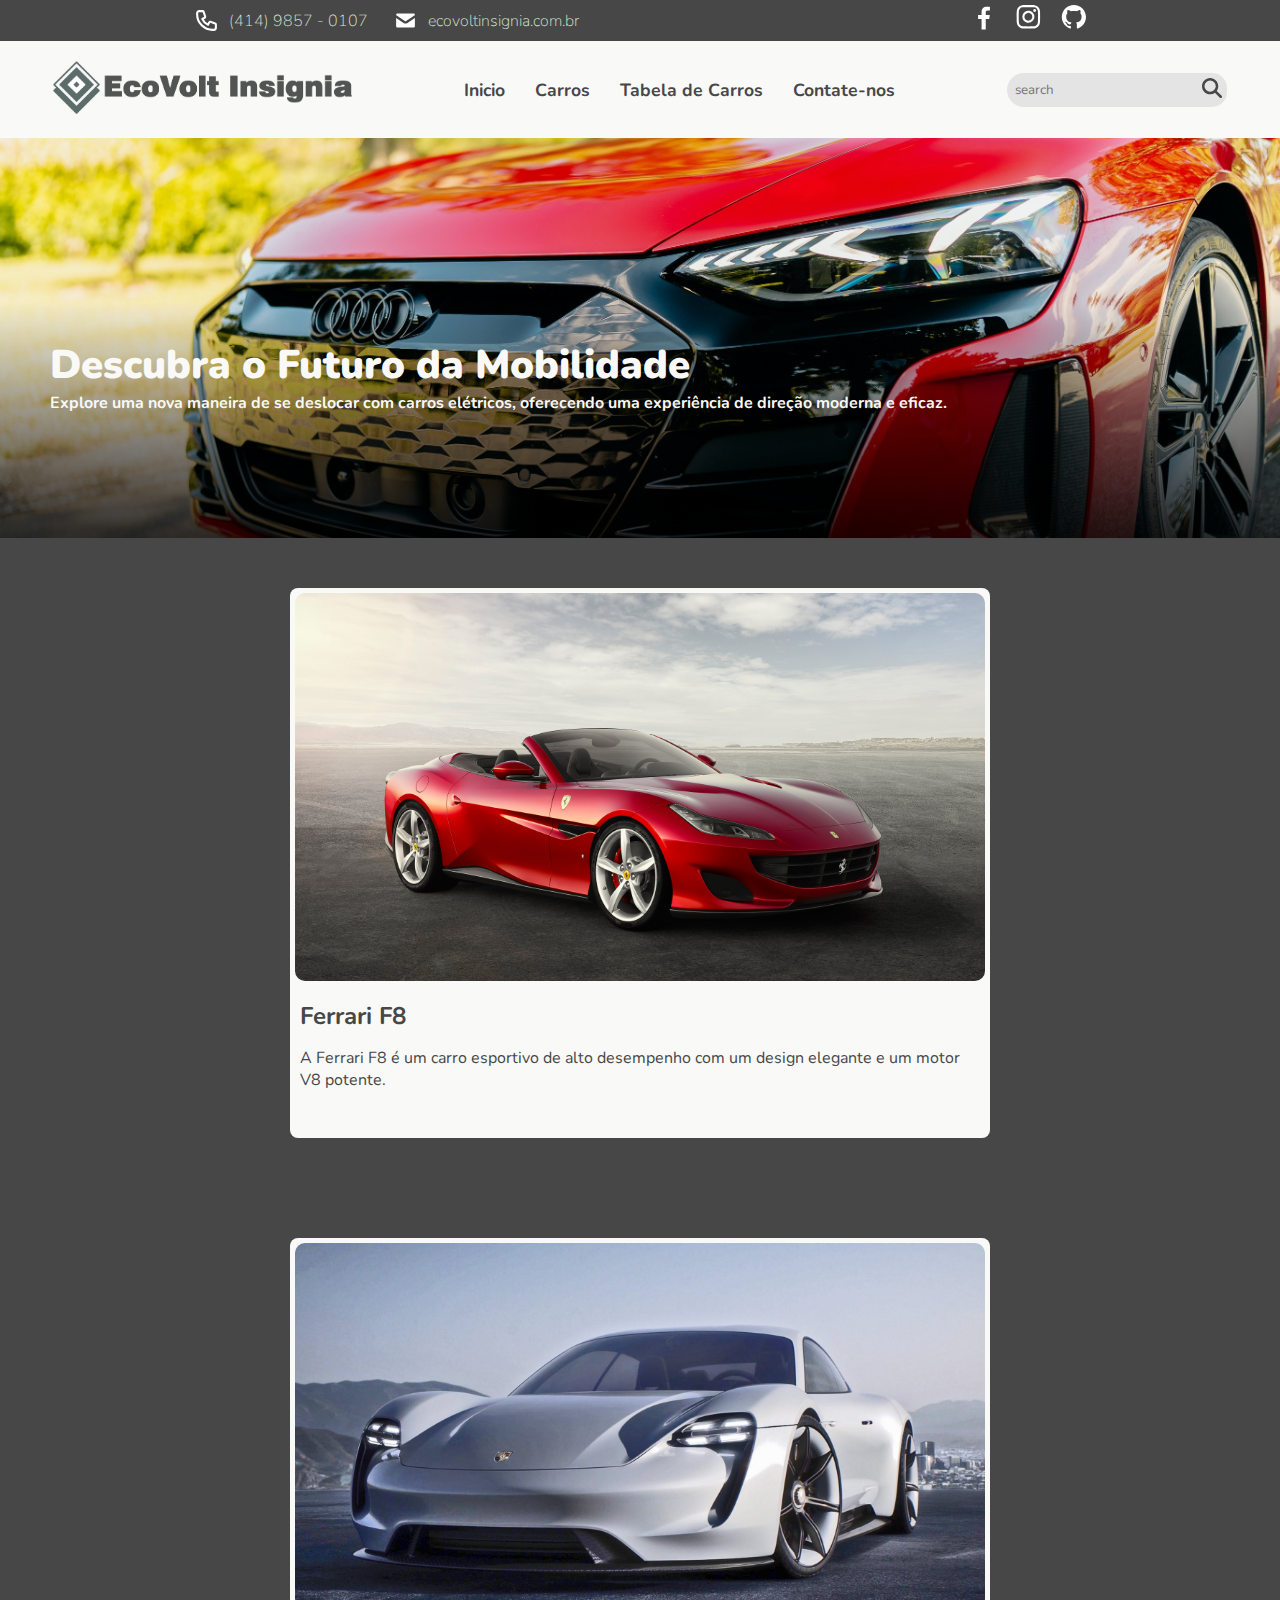
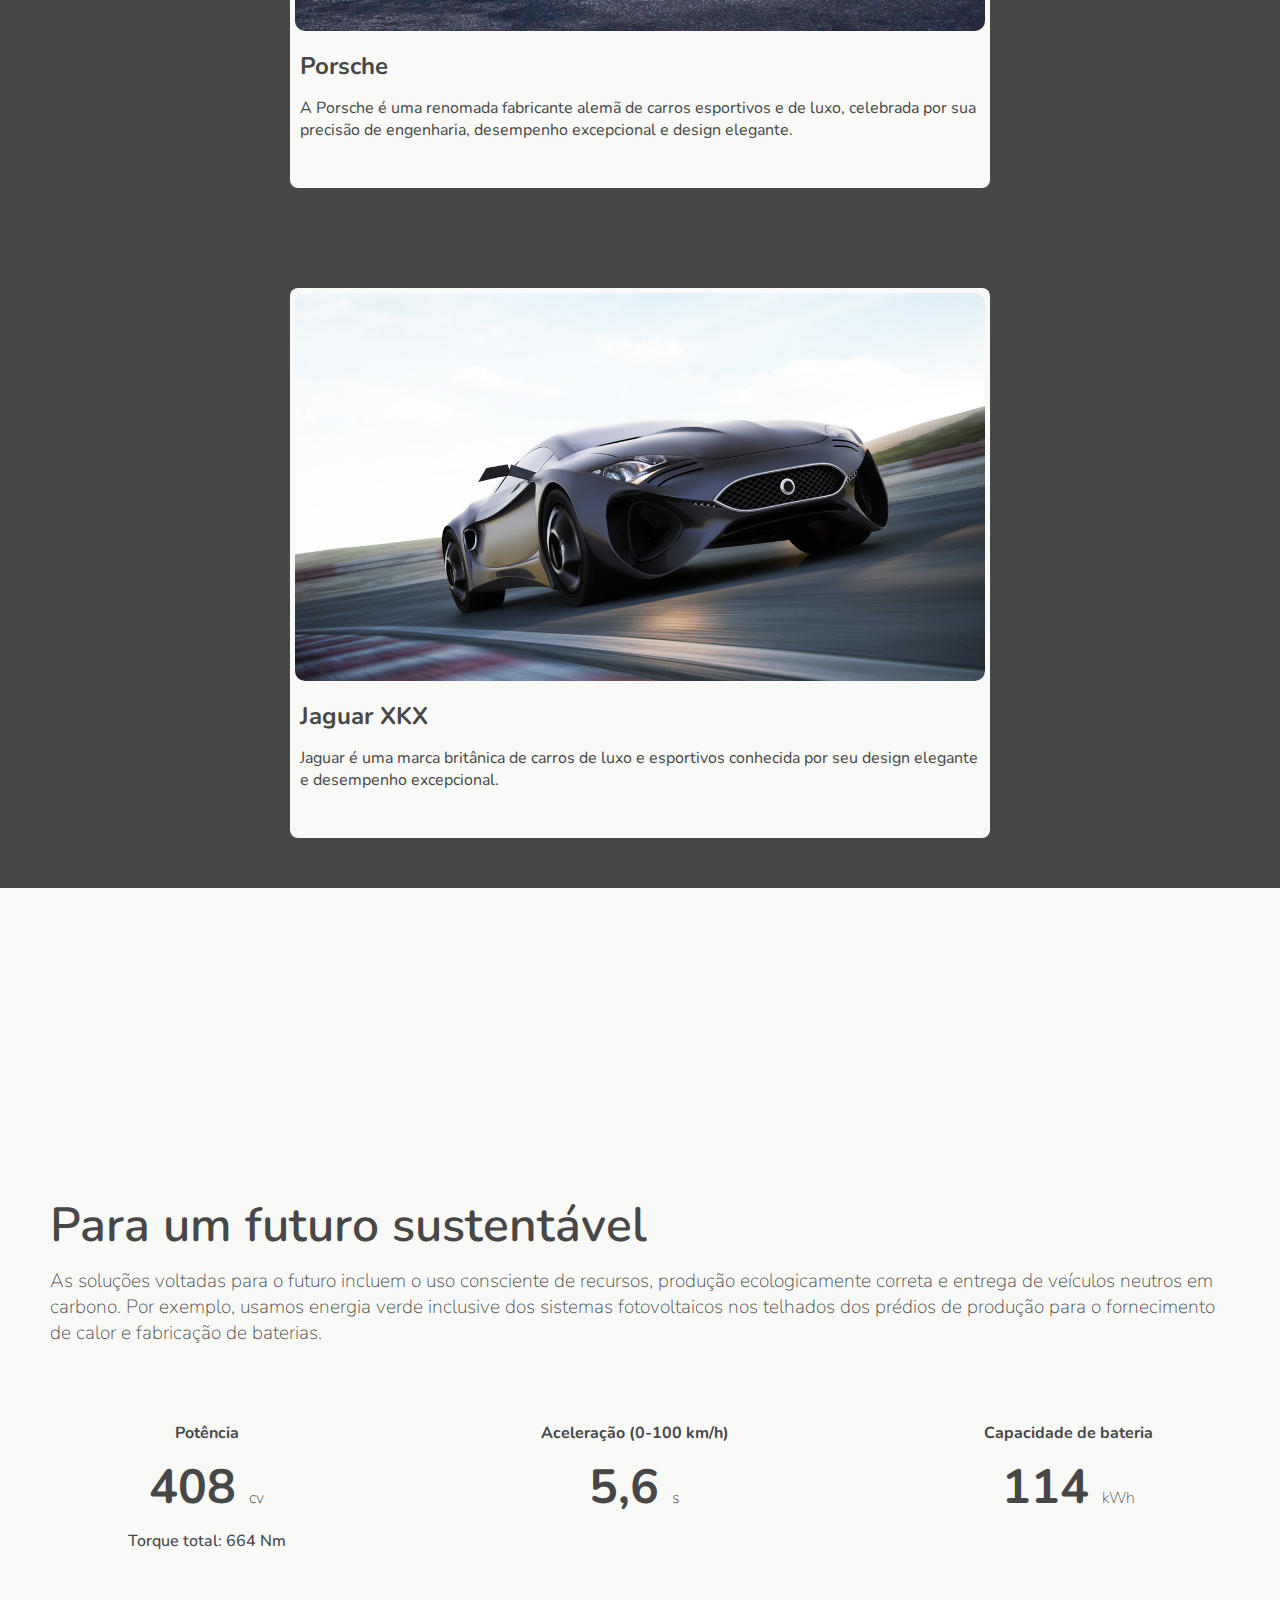
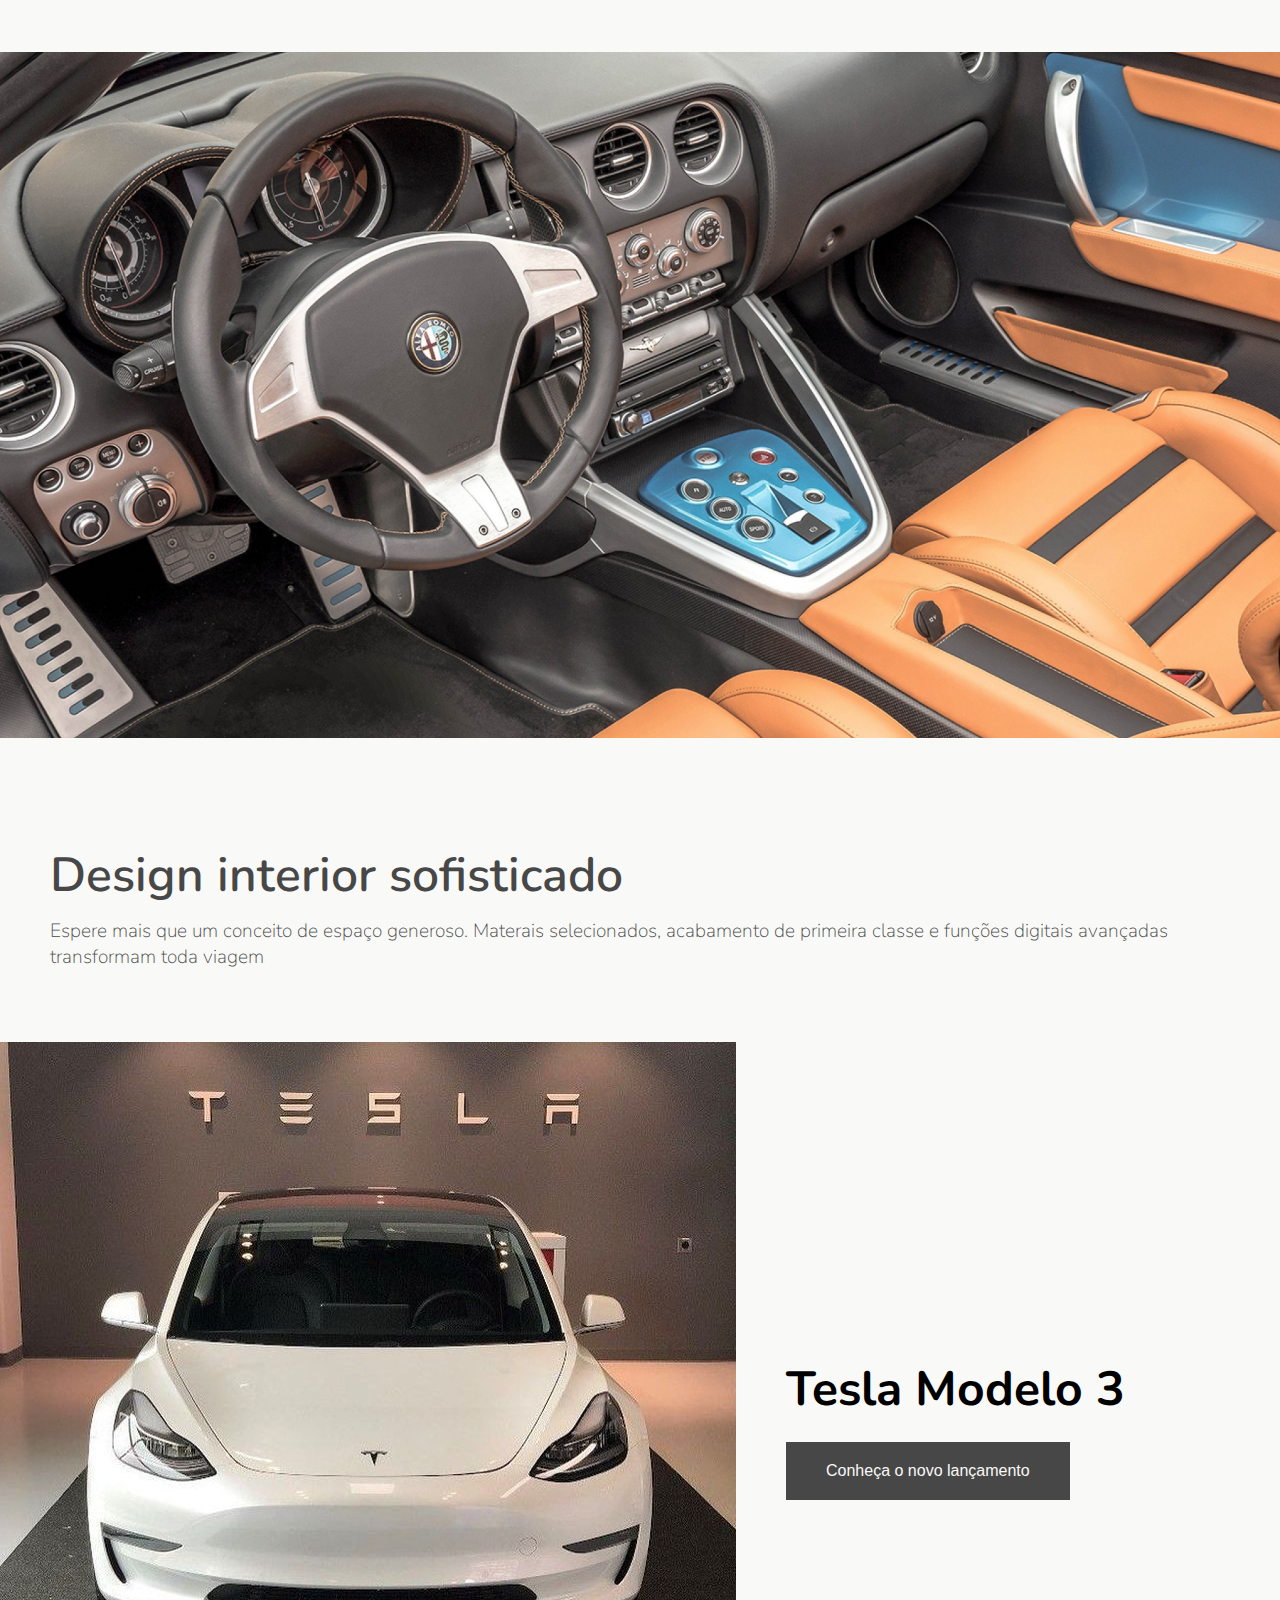
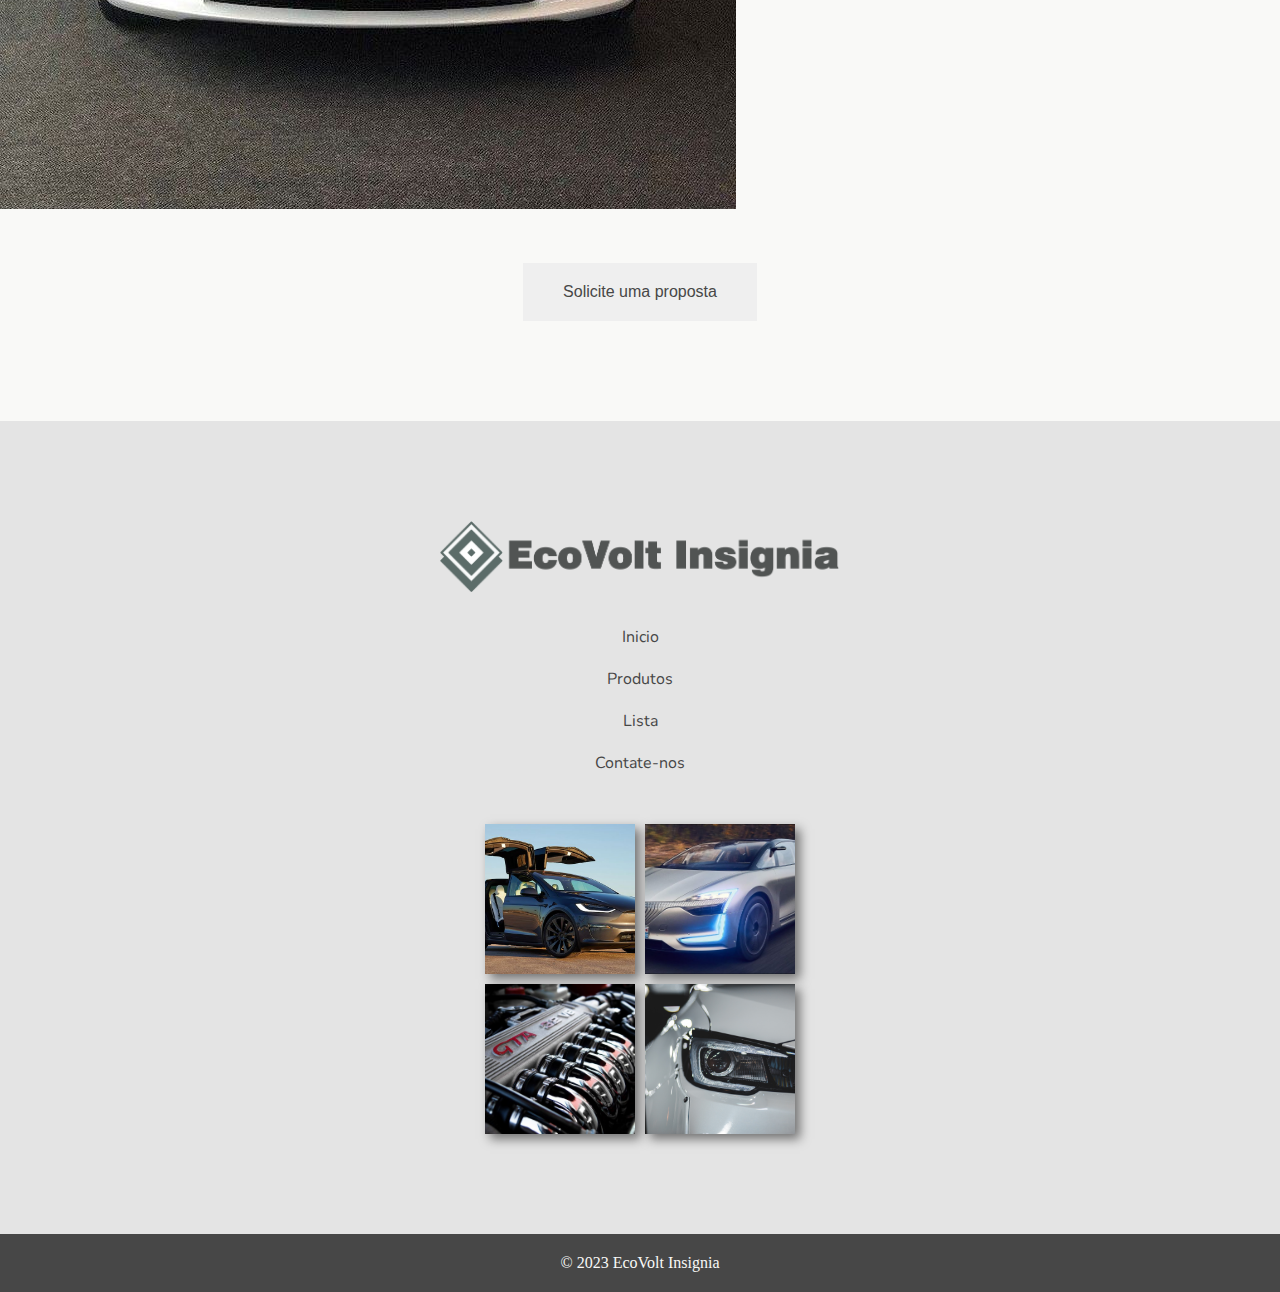
==== commit cef05a51: "style: responsive form" ====
--- a/index.html
+++ b/index.html
@@ -91,40 +91,55 @@
         </div>
       </article>
 
-        <article class="card">
-            <div class="card_container">
-                <div class="card_container__cars ">
-                    <a href="./src/pages/ferrari.html">
-                        <img class="card_container__carsImg" src="./src/assets/images/2017_ferrari_812_superfast_3-HD.jpg"
-                        alt="Foto do carro tesla">
-                    <h2 class="card_container__carsTitle">Ferrari F8</h2>
-                    <p class="card_container__carsDescription">A Ferrari F8 é um carro esportivo de alto desempenho com
-                        um design elegante e um motor V8 potente. </p>
-                    </a>
-                </div>
-
-                <div class="card_container__cars">
-                    <a href="./src/pages/porshe.html">
-                        <img class="card_container__carsImg" src="./src/assets/images/20160727porschee.jpg"
-                        alt="Foto do carro tesla">
-                    <h2 class="card_container__carsTitle">Porsche Taykan</h2>
-                    <p class="card_container__carsDescription">
-                        A Porsche é uma renomada fabricante alemã de carros esportivos e de luxo, celebrada por sua
-                        precisão de engenharia, desempenho excepcional e design elegante. </p>
-                    </a>
-                </div>
-
-                <div class="card_container__cars">
-                    <a href="./src/pages/jaguar.html">
-                        <img class="card_container__carsImg" src="./src/assets/images/1-jaguarxkxfrontphoto.jpg"
-                        alt="Foto do carro tesla">
-                    <h2 class="card_container__carsTitle">Jaguar XKX</h2>
-                    <p class="card_container__carsDescription">Jaguar é uma marca britânica de carros de luxo e
-                        esportivos conhecida por seu design elegante e desempenho excepcional. </p>
-                    </a>
-                </div>
-            </div>
-        </article>
+      <article class="card">
+        <div class="card_container">
+          <div class="card_container__cars">
+            <a href="./src/pages/carros.html">
+              <img
+                class="card_container__carsImg"
+                src="./src/assets/images/2017_ferrari_812_superfast_3-HD.jpg"
+                alt="Foto do carro tesla"
+              />
+              <h2 class="card_container__carsTitle">Ferrari F8</h2>
+              <p class="card_container__carsDescription">
+                A Ferrari F8 é um carro esportivo de alto desempenho com um
+                design elegante e um motor V8 potente.
+              </p>
+            </a>
+          </div>
+
+          <div class="card_container__cars">
+            <a href="./src/pages/carros.html">
+              <img
+                class="card_container__carsImg"
+                src="./src/assets/images/20160727porschee.jpg"
+                alt="Foto do carro tesla"
+              />
+              <h2 class="card_container__carsTitle">Porsche</h2>
+              <p class="card_container__carsDescription">
+                A Porsche é uma renomada fabricante alemã de carros esportivos e
+                de luxo, celebrada por sua precisão de engenharia, desempenho
+                excepcional e design elegante.
+              </p>
+            </a>
+          </div>
+
+          <div class="card_container__cars">
+            <a href="./src/pages/carros.html">
+              <img
+                class="card_container__carsImg"
+                src="./src/assets/images/1-jaguarxkxfrontphoto.jpg"
+                alt="Foto do carro tesla"
+              />
+              <h2 class="card_container__carsTitle">Jaguar XKX</h2>
+              <p class="card_container__carsDescription">
+                Jaguar é uma marca britânica de carros de luxo e esportivos
+                conhecida por seu design elegante e desempenho excepcional.
+              </p>
+            </a>
+          </div>
+        </div>
+      </article>
 
       <article class="card_video">
         <video class="card_video__video" id="meu-video" width="100%" autoplay>
